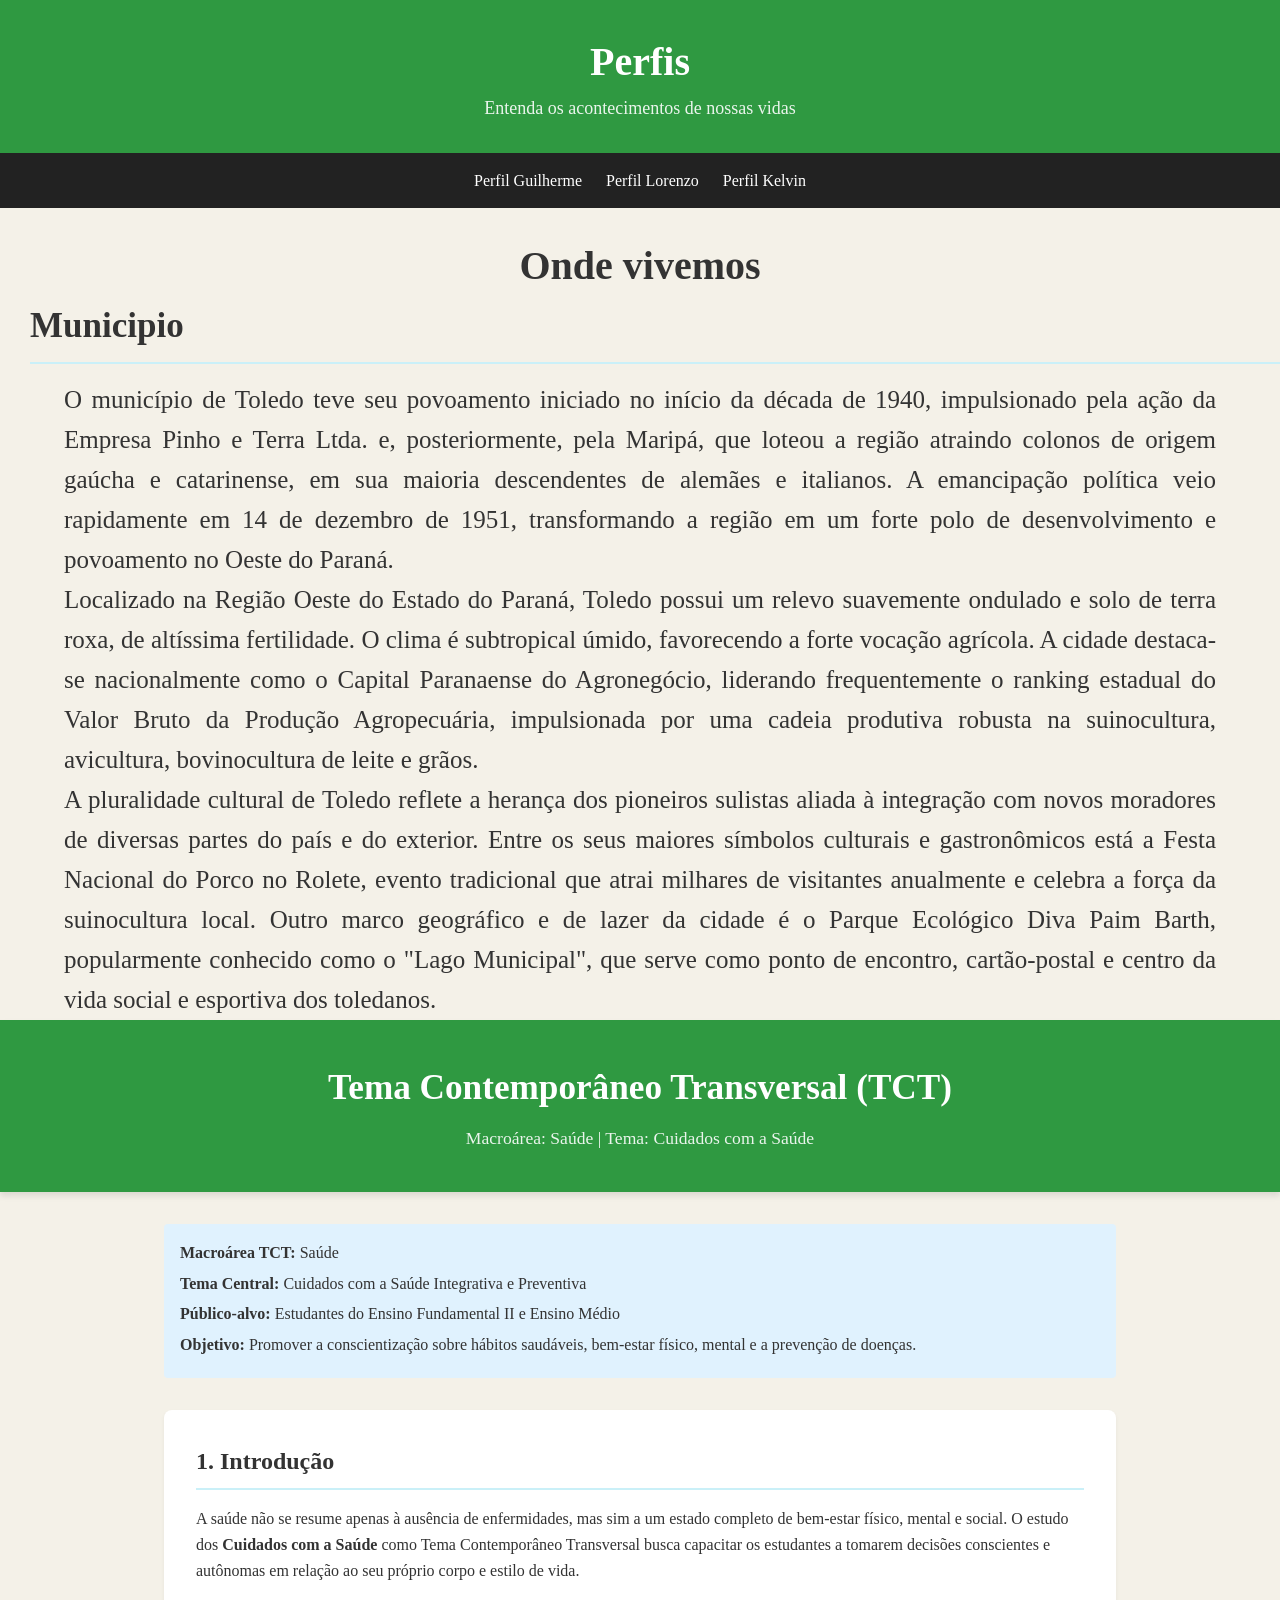
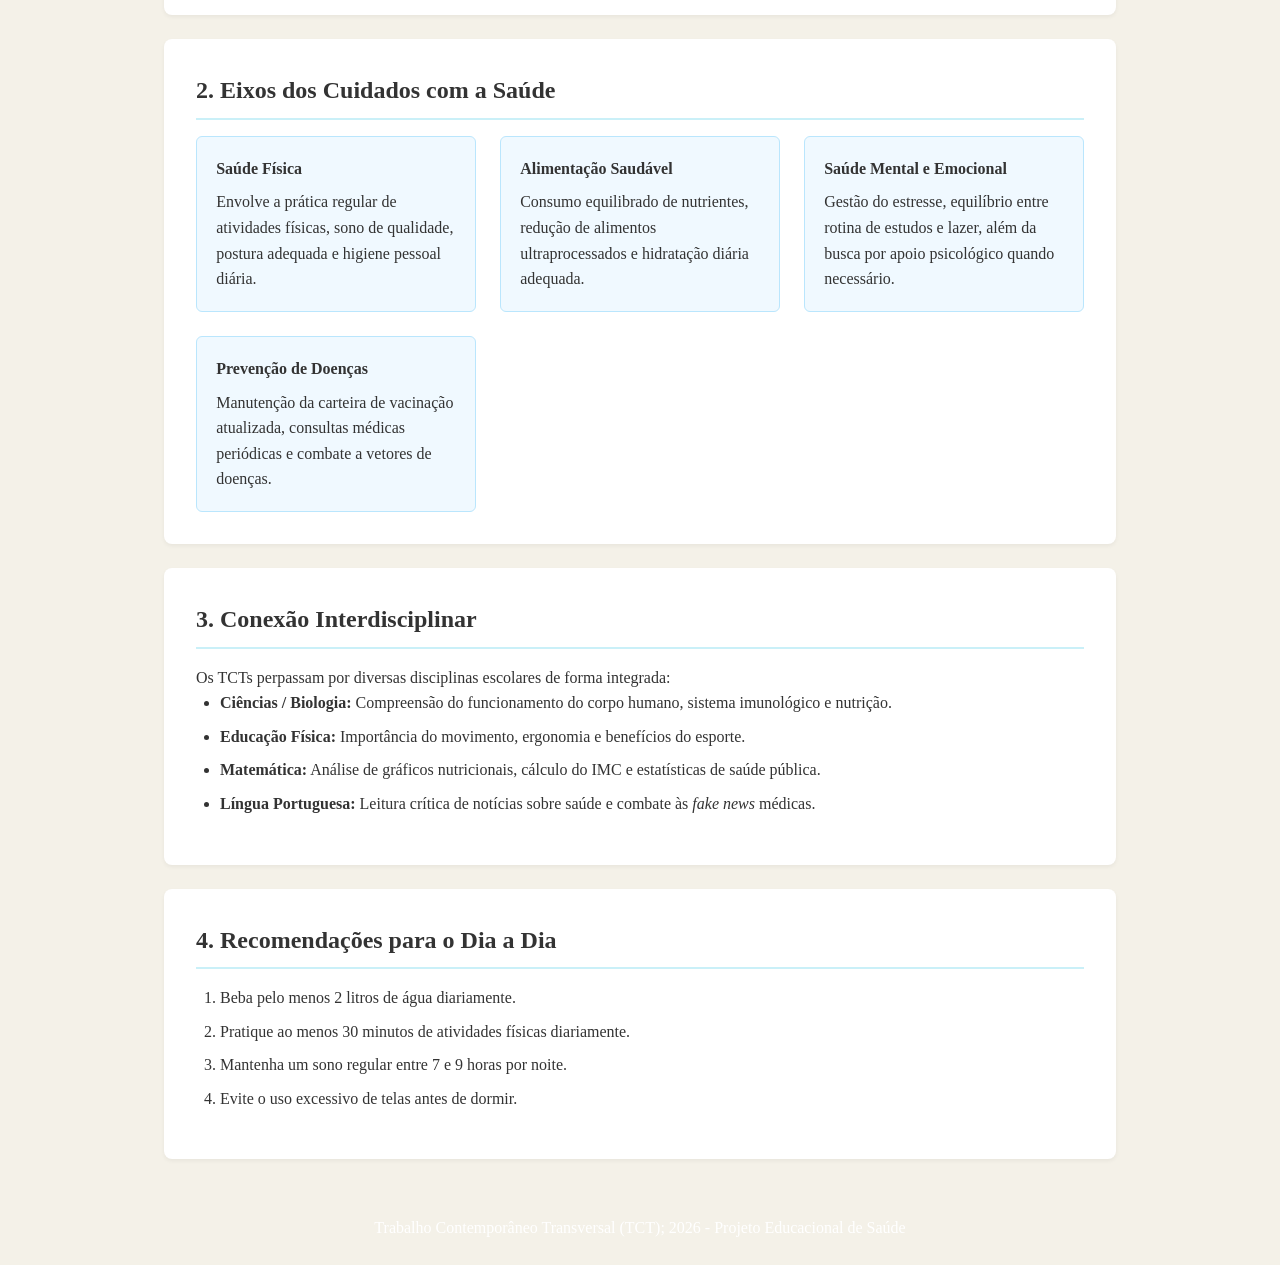
==== index.html @ db6b7b6f "Update index.html" ====
<!DOCTYPE html>
<html lang="pt-br">
<head>
    <meta charset="UTF-8">
    <meta name="viewport" content="width=device-width, initial-scale=1.0">
    <title>nossa pagina html</title>
</head>
    
 <style>
        :root {
            background-color: #2F9941;
        }

        * {
            box-sizing: border-box;
            margin: 0;
            padding: 0;
        }

        body {
          
            line-height: 1.6;
            background-color: #2F9941;
            color: black;
        }

        header {
            background-color: #2F9941;
            color: white;
            text-align: center;
            padding: 2.5rem 1rem;
            box-shadow: 0 4px 6px rgba(0, 0, 0, 0.1);
        }

        header h1 {
            font-size: 2.2rem;
            margin-bottom: 0.5rem;
        }

        header p {
            font-size: 1.1rem;
            opacity: 0.9;
        }

        .container {
            max-width: 1000px;
            margin: 2rem auto;
            padding: 0 1.5rem;
        }

        .meta-info {
            background-color: #e0f2fe;
            border-left: 5px solid var(--primary-color);
            padding: 1rem;
            border-radius: 4px;
            margin-bottom: 2rem;
        }

        .meta-info p {
            margin-bottom: 0.3rem;
            font-weight: 500;
        }

        section {
           background-color: white;
            padding: 2rem;
            margin-bottom: 1.5rem;
            border-radius: 8px;
            box-shadow: 0 2px 4px rgba(0, 0, 0, 0.05);
        }

        h2 {
            border-bottom: 2px solid #caf0f8;
            padding-bottom: 0.5rem;
            margin-bottom: 1rem;
        }

        h3 {
            margin: 1rem 0 0.5rem;
        }

        ul, ol {
            margin-left: 1.5rem;
            margin-bottom: 1rem;
        }

        li {
            margin-bottom: 0.5rem;
        }

        .grid-container {
            display: grid;
            grid-template-columns: repeat(auto-fit, minmax(250px, 1fr));
            gap: 1.5rem;
            margin-top: 1rem;
        }

        .card {
            background-color: #f0f9ff;
            border: 1px solid #bae6fd;
            border-radius: 6px;
            padding: 1.2rem;
        }

        .card h4 {
           
            margin-bottom: 0.5rem;
        }

        footer {
            text-align: center;
            padding: 1.5rem;
            background-color: var(--primary-color);
            color: white;
            margin-top: 2rem;
        }
    </style>
<body style="margin:0; font-family: Arial sans-serif; background-color:#f4f1e8; color:#333;">

  
    <header style="background-color:#2F9941 ; color:white; padding:30px; text-align:center;">
        <h1 style="margin:0; font-size:40px;">Perfis</h1>
        <p style="font-size:18px;">
            Entenda os acontecimentos de nossas vidas
        </p>
    </header>

    <nav style="background-color:#222; padding:15px; text-align:center;">
    <a href="Guilherme-perfil.html" style="color:white; margin:10px; text-decoration:none;">Perfil Guilherme</a>

    <a href="Lorenzo-perfil.html" style="color:white; margin:10px; text-decoration:none;">Perfil Lorenzo</a>

    <a href="Kelvin-Perfil.html" style="color:white; margin:10px; text-decoration:none;">Perfil Kelvin</a>
    </nav>
    <br>
    <h1 style="margin:0; font-size:40px;text-align:center;">Onde vivemos</h1>
    <h2 style="margin-left:30px; font-size:35px;">Municipio</h2>
    <p style="text-align: justify ; font-size: 25px;margin-left: 5%; margin-right: 5%">O município de Toledo teve seu povoamento iniciado no início da década de 1940, impulsionado pela ação da Empresa Pinho e Terra Ltda. e, posteriormente, pela Maripá, que loteou a região atraindo colonos de origem gaúcha e catarinense, em sua maioria descendentes de alemães e italianos. A emancipação política veio rapidamente em 14 de dezembro de 1951, transformando a região em um forte polo de desenvolvimento e povoamento no Oeste do Paraná.</p>
    <p style="text-align: justify ; font-size: 25px;margin-left: 5%; margin-right: 5%">Localizado na Região Oeste do Estado do Paraná, Toledo possui um relevo suavemente ondulado e solo de terra roxa, de altíssima fertilidade. O clima é subtropical úmido, favorecendo a forte vocação agrícola. A cidade destaca-se nacionalmente como o Capital Paranaense do Agronegócio, liderando frequentemente o ranking estadual do Valor Bruto da Produção Agropecuária, impulsionada por uma cadeia produtiva robusta na suinocultura, avicultura, bovinocultura de leite e grãos.</p>
    <p style="text-align: justify ; font-size: 25px;margin-left: 5%; margin-right: 5%">A pluralidade cultural de Toledo reflete a herança dos pioneiros sulistas aliada à integração com novos moradores de diversas partes do país e do exterior. Entre os seus maiores símbolos culturais e gastronômicos está a Festa Nacional do Porco no Rolete, evento tradicional que atrai milhares de visitantes anualmente e celebra a força da suinocultura local. Outro marco geográfico e de lazer da cidade é o Parque Ecológico Diva Paim Barth, popularmente conhecido como o "Lago Municipal", que serve como ponto de encontro, cartão-postal e centro da vida social e esportiva dos toledanos.</p>
   

<body>

    <header>
        <h1>Tema Contemporâneo Transversal (TCT)</h1>
        <p>Macroárea: Saúde | Tema: Cuidados com a Saúde</p>
    </header>

    <div class="container">
        <div class="meta-info">
            <p><strong>Macroárea TCT:</strong> Saúde</p>
            <p><strong>Tema Central:</strong> Cuidados com a Saúde Integrativa e Preventiva</p>
            <p><strong>Público-alvo:</strong> Estudantes do Ensino Fundamental II e Ensino Médio</p>
            <p><strong>Objetivo:</strong> Promover a conscientização sobre hábitos saudáveis, bem-estar físico, mental e a prevenção de doenças.</p>
        </div>


        <section>
            <h2>1. Introdução</h2>
            <p>
                A saúde não se resume apenas à ausência de enfermidades, mas sim a um estado completo de bem-estar físico, mental e social. O estudo dos <strong>Cuidados com a Saúde</strong> como Tema Contemporâneo Transversal busca capacitar os estudantes a tomarem decisões conscientes e autônomas em relação ao seu próprio corpo e estilo de vida.
            </p>
        </section>

      
        <section>
            <h2>2. Eixos dos Cuidados com a Saúde</h2>
            <div class="grid-container">
                <div class="card">
                    <h4>Saúde Física</h4>
                    <p>Envolve a prática regular de atividades físicas, sono de qualidade, postura adequada e higiene pessoal diária.</p>
                </div>
                <div class="card">
                    <h4>Alimentação Saudável</h4>
                    <p>Consumo equilibrado de nutrientes, redução de alimentos ultraprocessados e hidratação diária adequada.</p>
                </div>
                <div class="card">
                    <h4>Saúde Mental e Emocional</h4>
                    <p>Gestão do estresse, equilíbrio entre rotina de estudos e lazer, além da busca por apoio psicológico quando necessário.</p>
                </div>
                <div class="card">
                    <h4>Prevenção de Doenças</h4>
                    <p>Manutenção da carteira de vacinação atualizada, consultas médicas periódicas e combate a vetores de doenças.</p>
                </div>
            </div>
        </section>

   
        <section>
            <h2>3. Conexão Interdisciplinar</h2>
            <p>Os TCTs perpassam por diversas disciplinas escolares de forma integrada:</p>
            <ul>
                <li><strong>Ciências / Biologia:</strong> Compreensão do funcionamento do corpo humano, sistema imunológico e nutrição.</li>
                <li><strong>Educação Física:</strong> Importância do movimento, ergonomia e benefícios do esporte.</li>
                <li><strong>Matemática:</strong> Análise de gráficos nutricionais, cálculo do IMC e estatísticas de saúde pública.</li>
                <li><strong>Língua Portuguesa:</strong> Leitura crítica de notícias sobre saúde e combate às <em>fake news</em> médicas.</li>
            </ul>
        </section>

     
        <section>
            <h2>4. Recomendações para o Dia a Dia</h2>
            <ol>
                <li>Beba pelo menos 2 litros de água diariamente.</li>
                <li>Pratique ao menos 30 minutos de atividades físicas diariamente.</li>
                <li>Mantenha um sono regular entre 7 e 9 horas por noite.</li>
                <li>Evite o uso excessivo de telas antes de dormir.</li>
            </ol>
        </section>

    </div>

    <footer>
        <p>Trabalho Contemporâneo Transversal (TCT); 2026 - Projeto Educacional de Saúde</p>
    </footer>

</body>
</body>
</html>
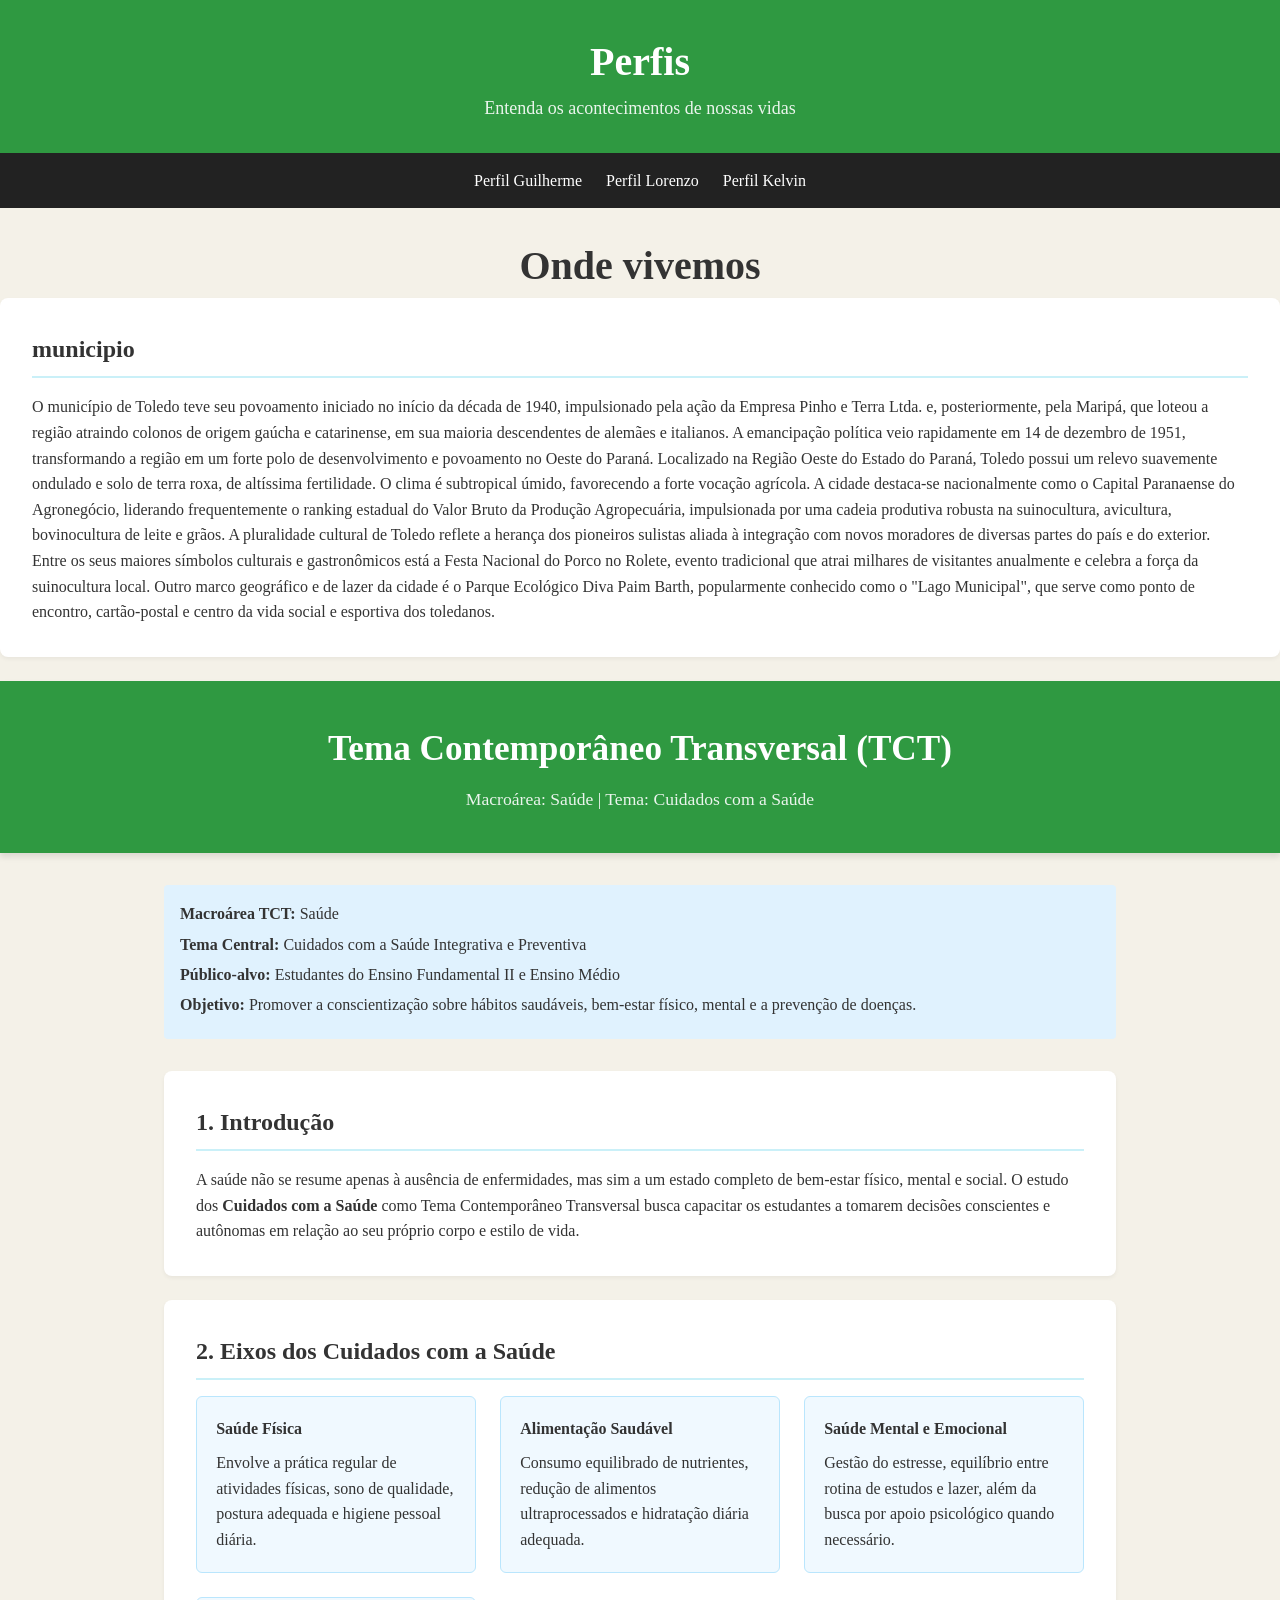
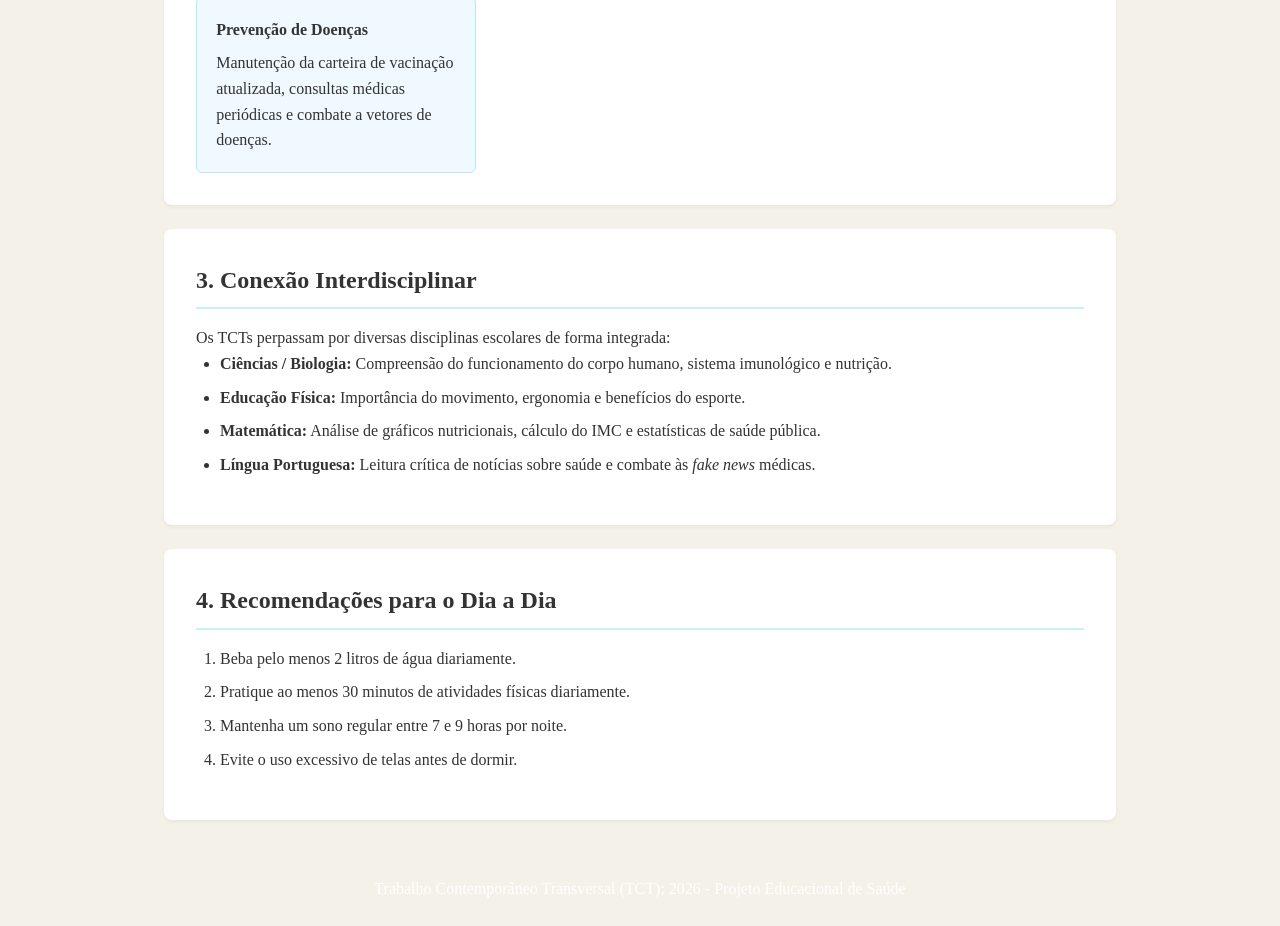
==== commit cfb1ffad: "Update index.html" ====
--- a/index.html
+++ b/index.html
@@ -134,11 +134,13 @@
     </nav>
     <br>
     <h1 style="margin:0; font-size:40px;text-align:center;">Onde vivemos</h1>
-    <h2 style="margin-left:30px; font-size:35px;">Municipio</h2>
-    <p style="text-align: justify ; font-size: 25px;margin-left: 5%; margin-right: 5%">O município de Toledo teve seu povoamento iniciado no início da década de 1940, impulsionado pela ação da Empresa Pinho e Terra Ltda. e, posteriormente, pela Maripá, que loteou a região atraindo colonos de origem gaúcha e catarinense, em sua maioria descendentes de alemães e italianos. A emancipação política veio rapidamente em 14 de dezembro de 1951, transformando a região em um forte polo de desenvolvimento e povoamento no Oeste do Paraná.</p>
-    <p style="text-align: justify ; font-size: 25px;margin-left: 5%; margin-right: 5%">Localizado na Região Oeste do Estado do Paraná, Toledo possui um relevo suavemente ondulado e solo de terra roxa, de altíssima fertilidade. O clima é subtropical úmido, favorecendo a forte vocação agrícola. A cidade destaca-se nacionalmente como o Capital Paranaense do Agronegócio, liderando frequentemente o ranking estadual do Valor Bruto da Produção Agropecuária, impulsionada por uma cadeia produtiva robusta na suinocultura, avicultura, bovinocultura de leite e grãos.</p>
-    <p style="text-align: justify ; font-size: 25px;margin-left: 5%; margin-right: 5%">A pluralidade cultural de Toledo reflete a herança dos pioneiros sulistas aliada à integração com novos moradores de diversas partes do país e do exterior. Entre os seus maiores símbolos culturais e gastronômicos está a Festa Nacional do Porco no Rolete, evento tradicional que atrai milhares de visitantes anualmente e celebra a força da suinocultura local. Outro marco geográfico e de lazer da cidade é o Parque Ecológico Diva Paim Barth, popularmente conhecido como o "Lago Municipal", que serve como ponto de encontro, cartão-postal e centro da vida social e esportiva dos toledanos.</p>
-   
+   <section>
+            <h2>municipio</h2>
+            <p> O município de Toledo teve seu povoamento iniciado no início da década de 1940, impulsionado pela ação da Empresa Pinho e Terra Ltda. e, posteriormente, pela Maripá, que loteou a região atraindo colonos de origem gaúcha e catarinense, em sua maioria descendentes de alemães e italianos. A emancipação política veio rapidamente em 14 de dezembro de 1951, transformando a região em um forte polo de desenvolvimento e povoamento no Oeste do Paraná.
+  Localizado na Região Oeste do Estado do Paraná, Toledo possui um relevo suavemente ondulado e solo de terra roxa, de altíssima fertilidade. O clima é subtropical úmido, favorecendo a forte vocação agrícola. A cidade destaca-se nacionalmente como o Capital Paranaense do Agronegócio, liderando frequentemente o ranking estadual do Valor Bruto da Produção Agropecuária, impulsionada por uma cadeia produtiva robusta na suinocultura, avicultura, bovinocultura de leite e grãos.
+ A pluralidade cultural de Toledo reflete a herança dos pioneiros sulistas aliada à integração com novos moradores de diversas partes do país e do exterior. Entre os seus maiores símbolos culturais e gastronômicos está a Festa Nacional do Porco no Rolete, evento tradicional que atrai milhares de visitantes anualmente e celebra a força da suinocultura local. Outro marco geográfico e de lazer da cidade é o Parque Ecológico Diva Paim Barth, popularmente conhecido como o "Lago Municipal", que serve como ponto de encontro, cartão-postal e centro da vida social e esportiva dos toledanos.
+                </p>
+        </section> 
 
 <body>
 
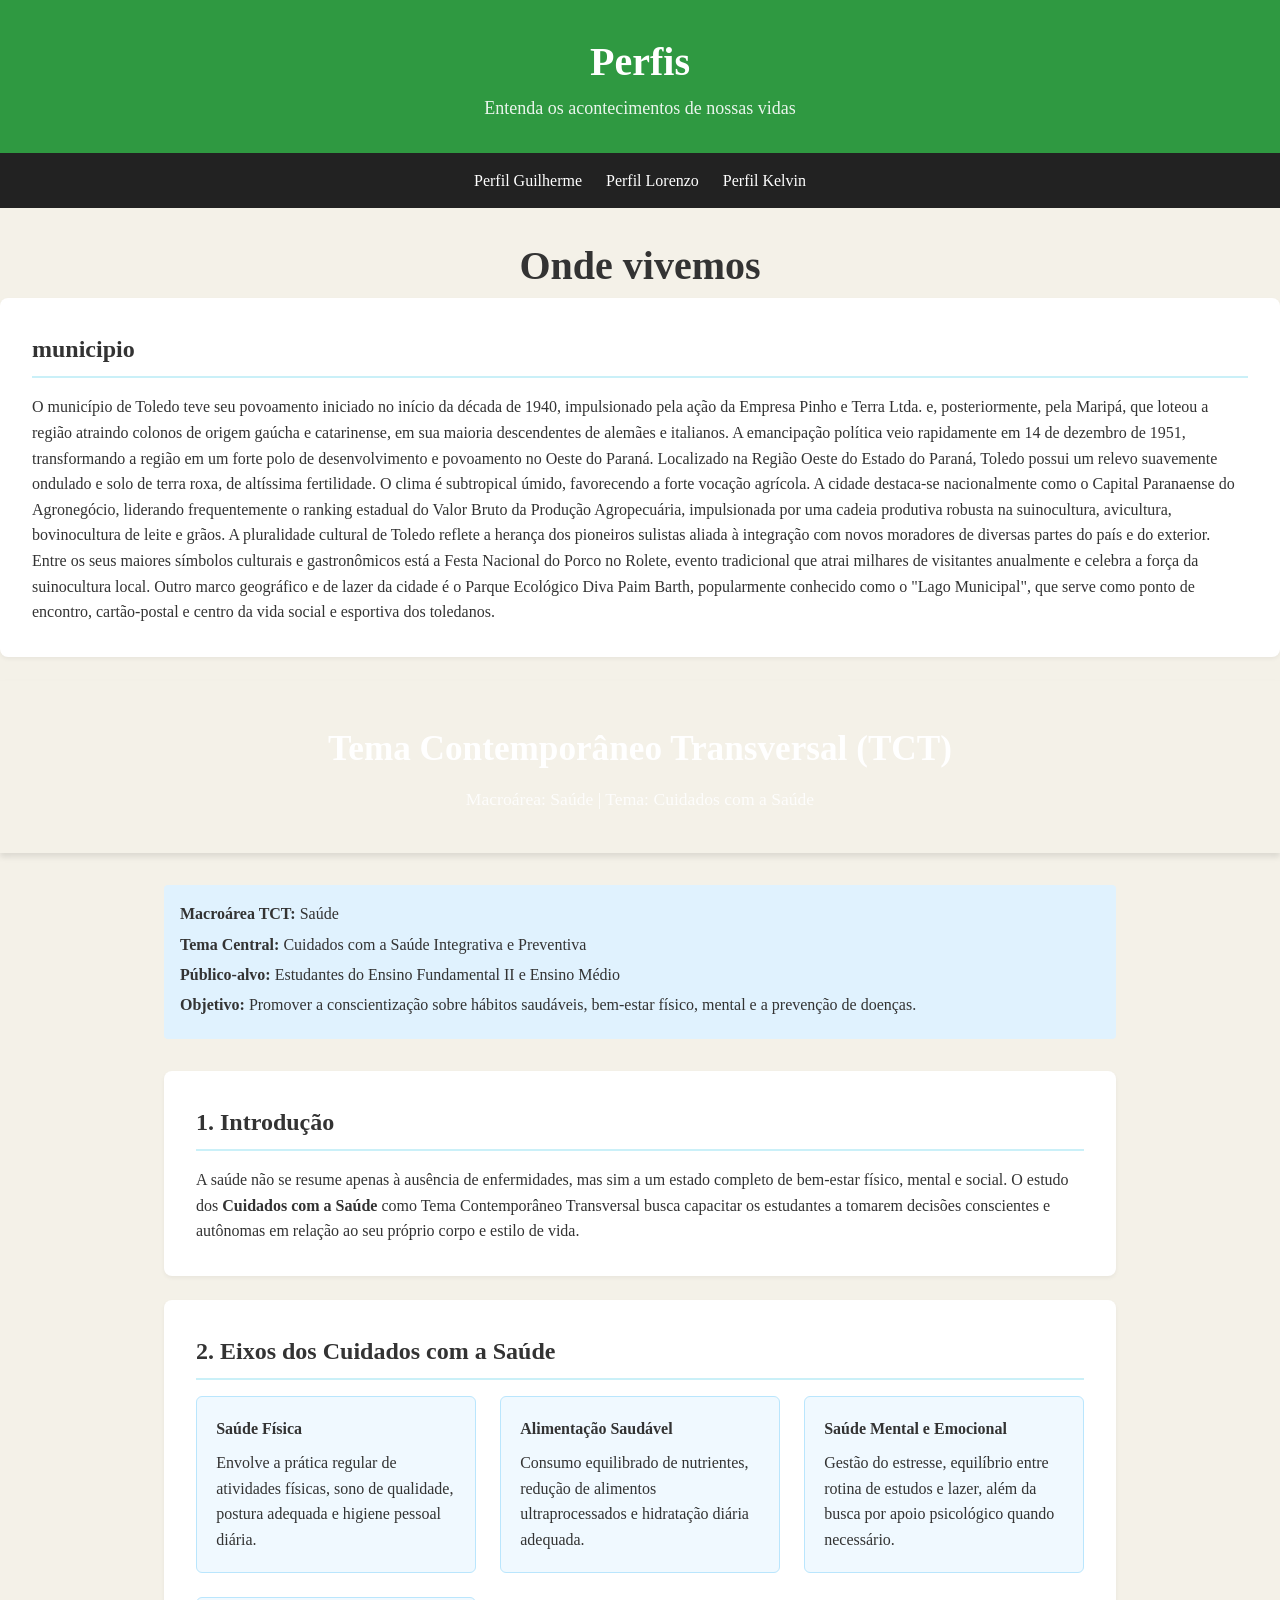
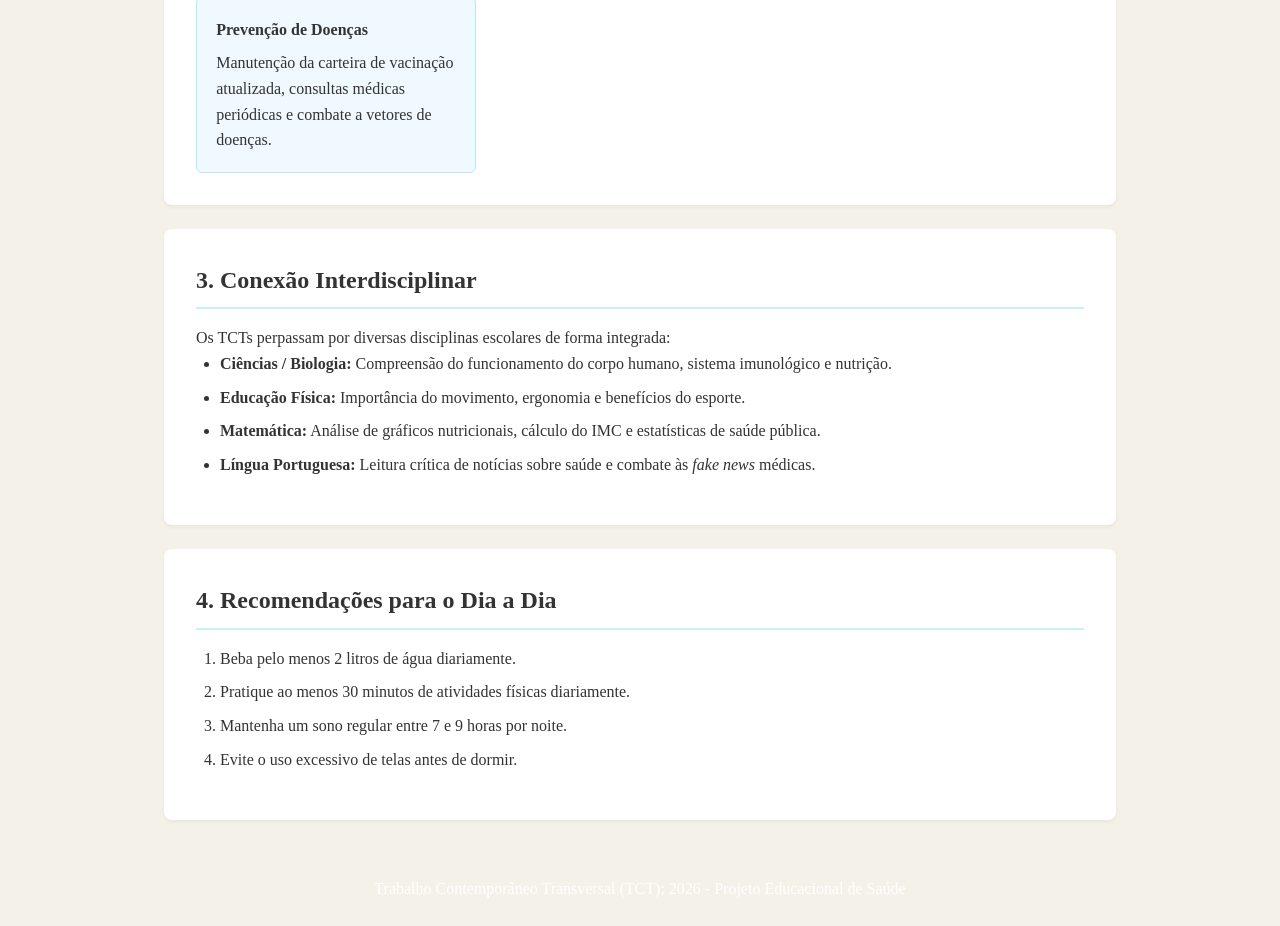
==== commit 8e05b6ac: "Update index.html" ====
--- a/index.html
+++ b/index.html
@@ -25,7 +25,7 @@
         }
 
         header {
-            background-color: #2F9941;
+          
             color: white;
             text-align: center;
             padding: 2.5rem 1rem;
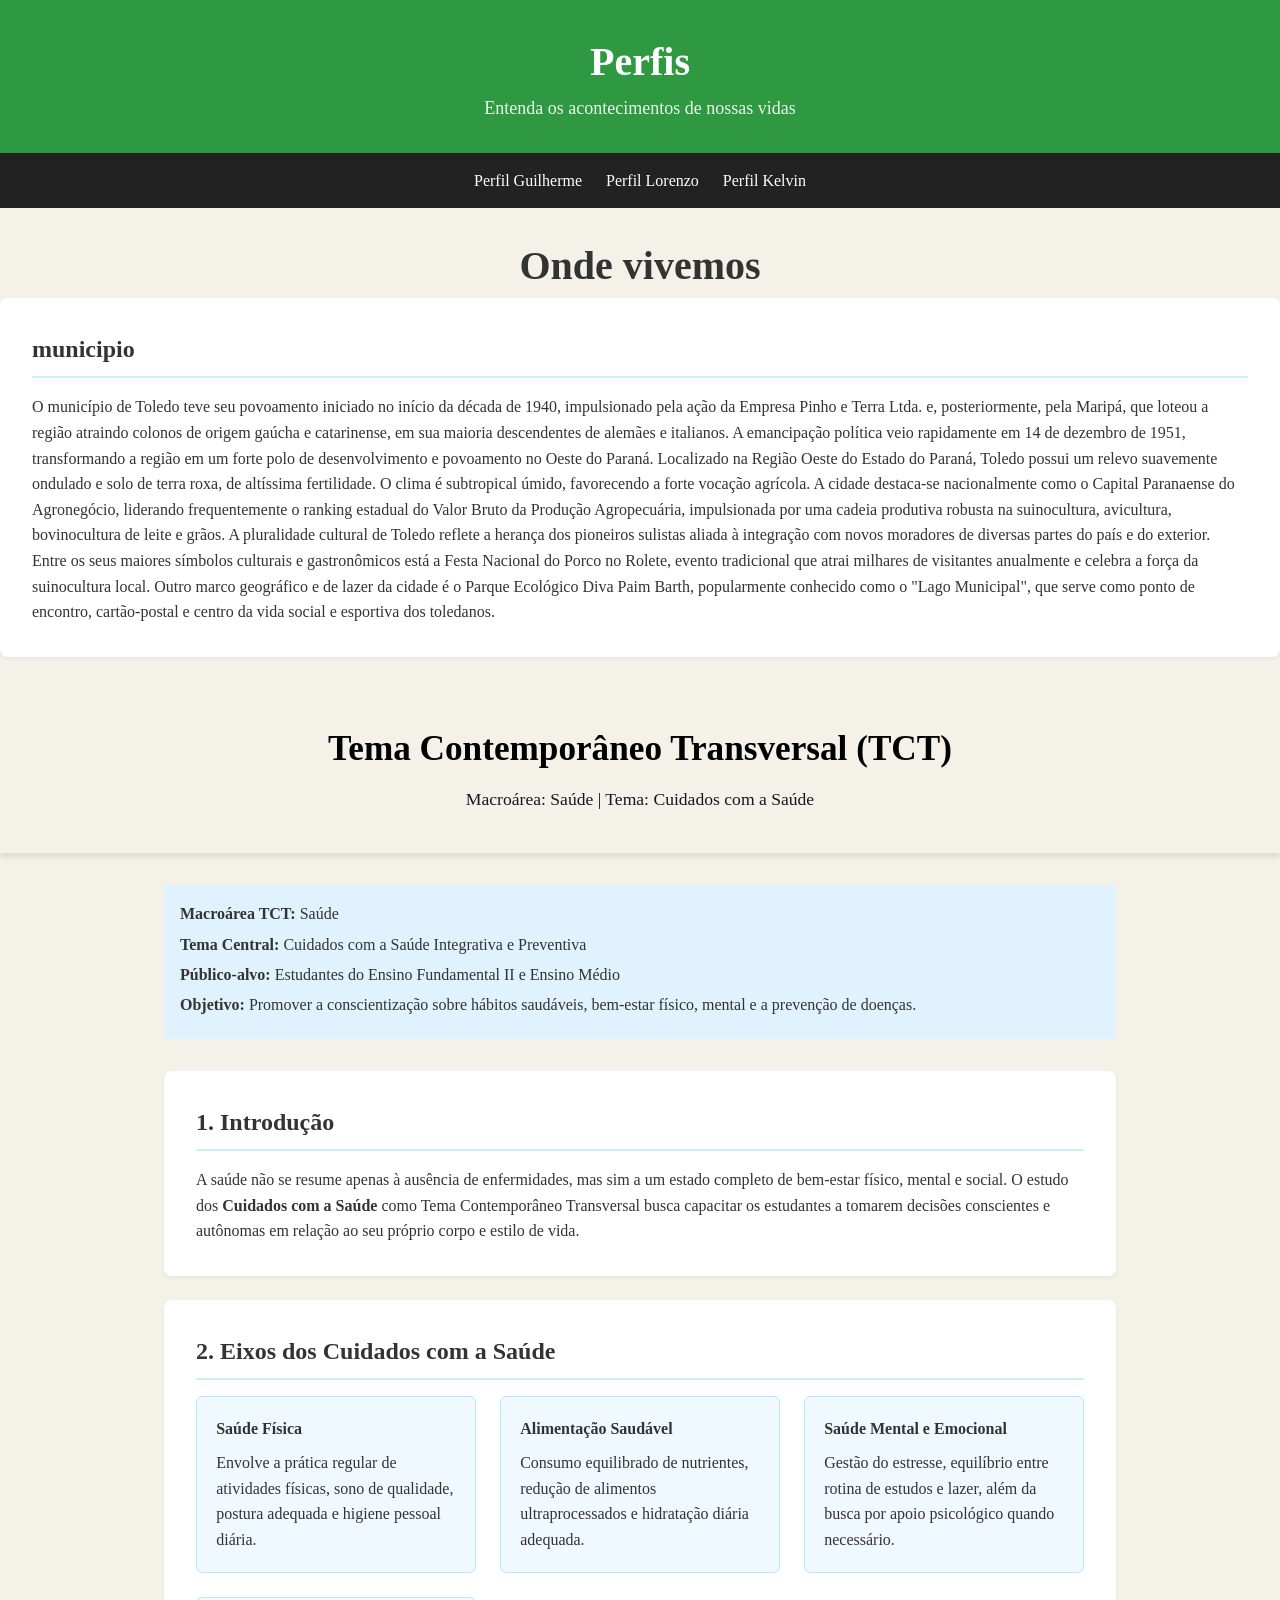
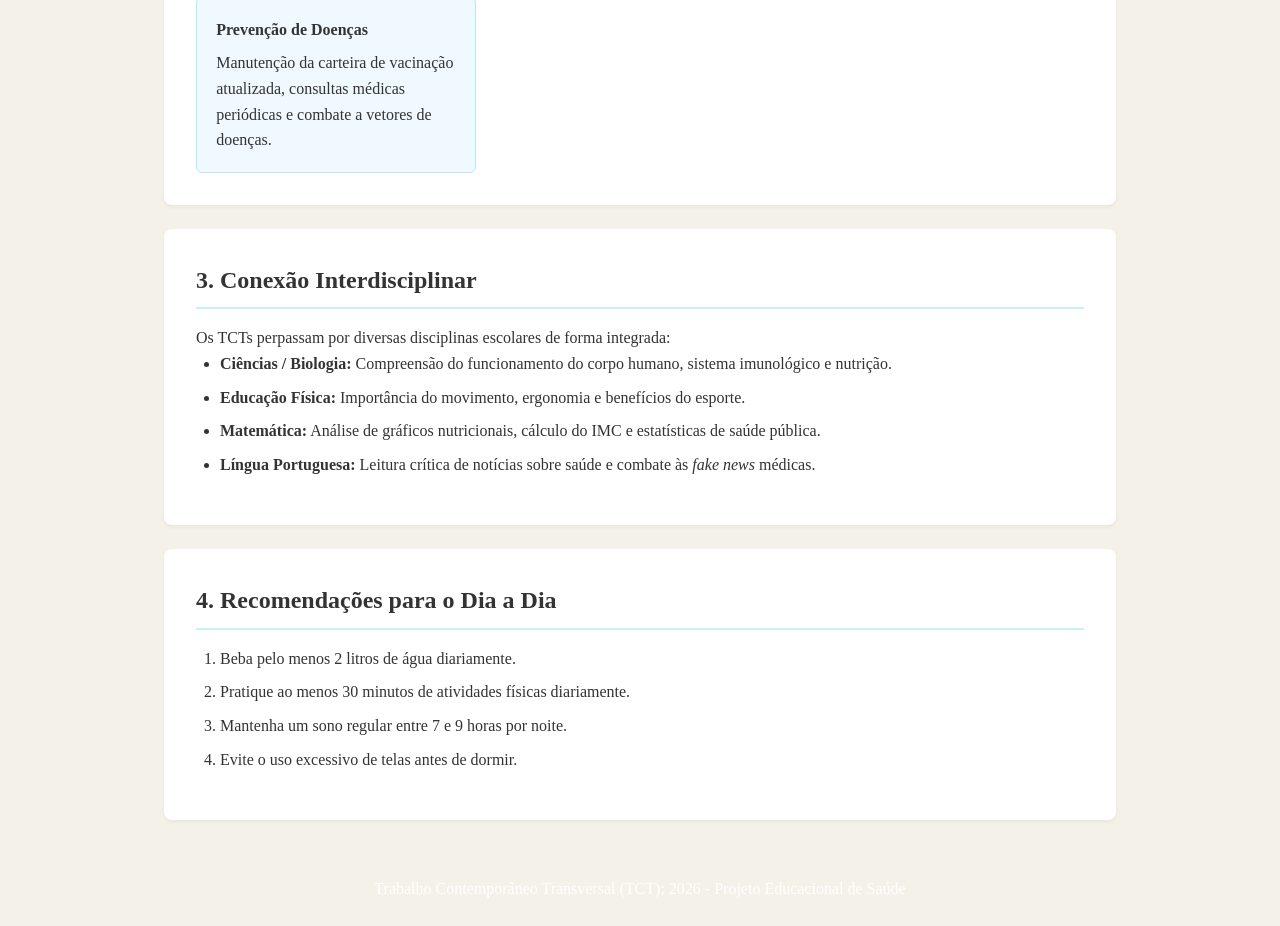
==== commit 0750817b: "Update index.html" ====
--- a/index.html
+++ b/index.html
@@ -26,7 +26,7 @@
 
         header {
           
-            color: white;
+            color: black;
             text-align: center;
             padding: 2.5rem 1rem;
             box-shadow: 0 4px 6px rgba(0, 0, 0, 0.1);
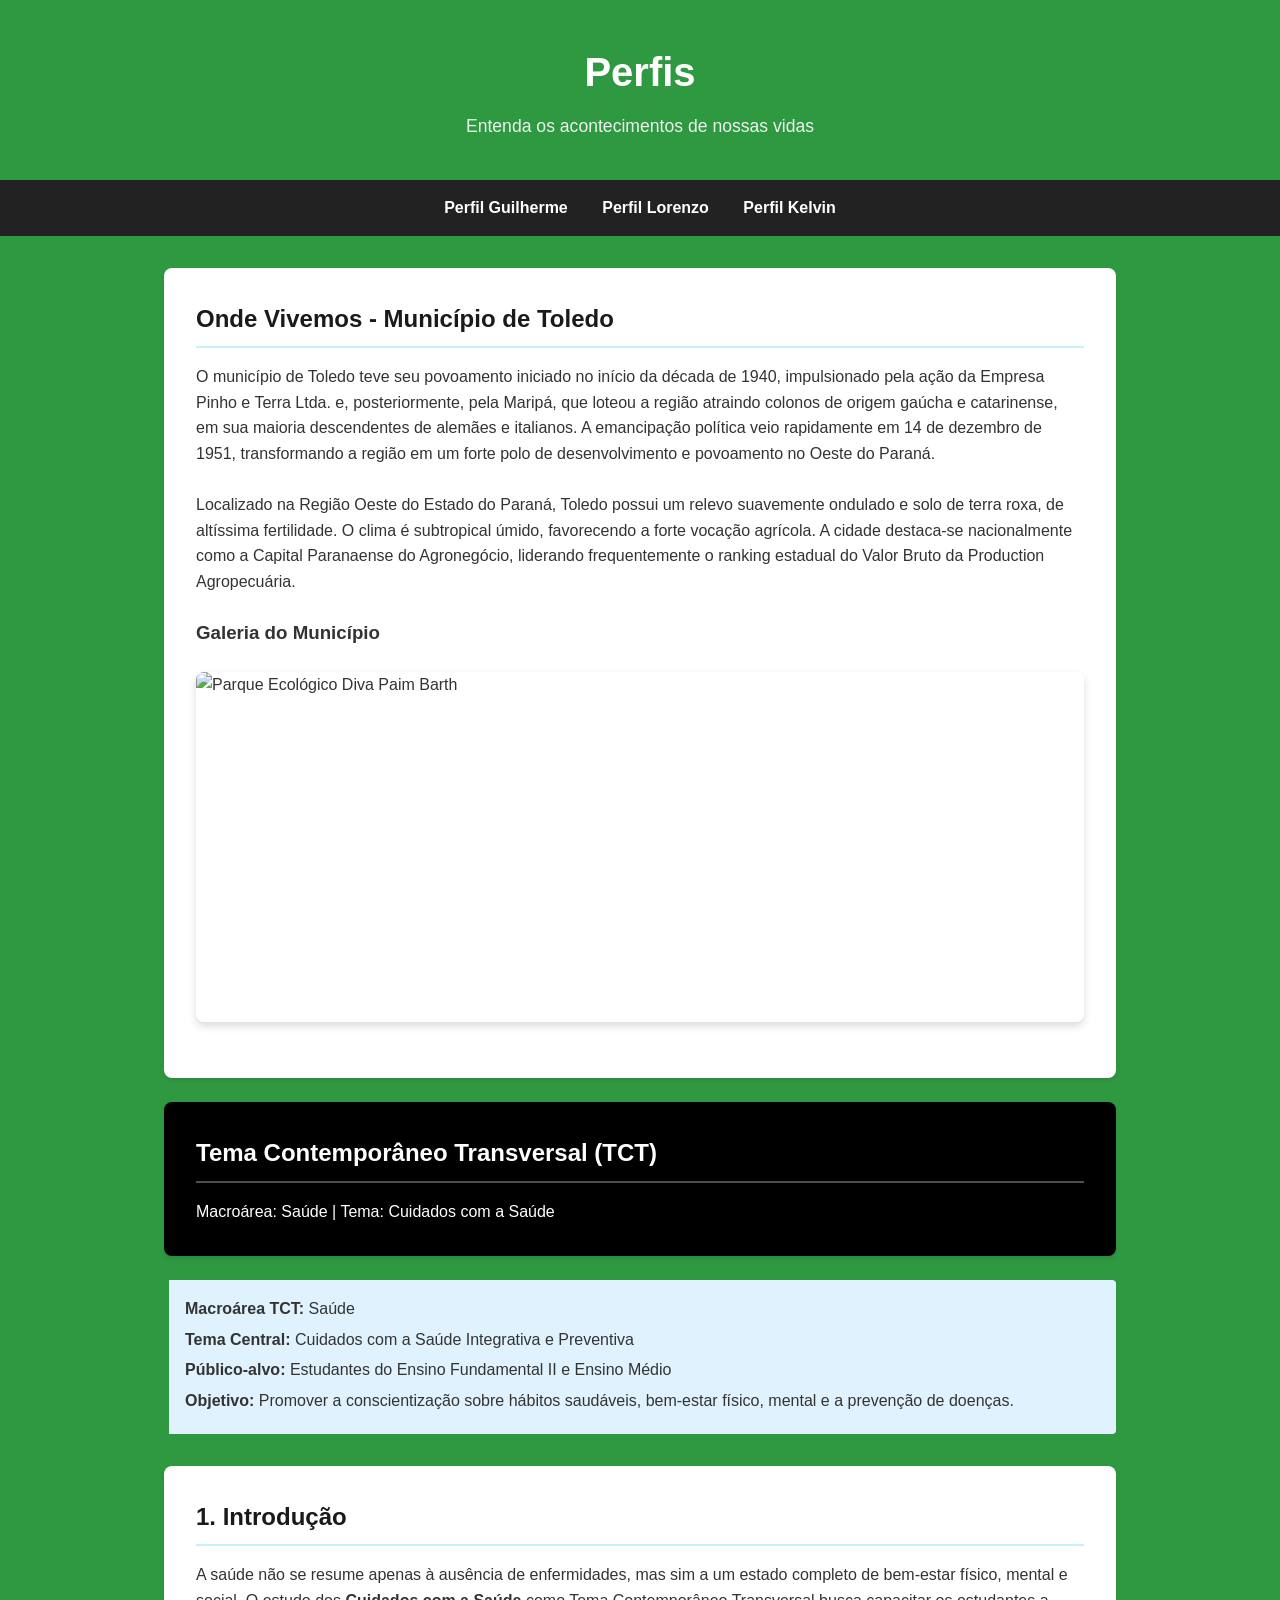
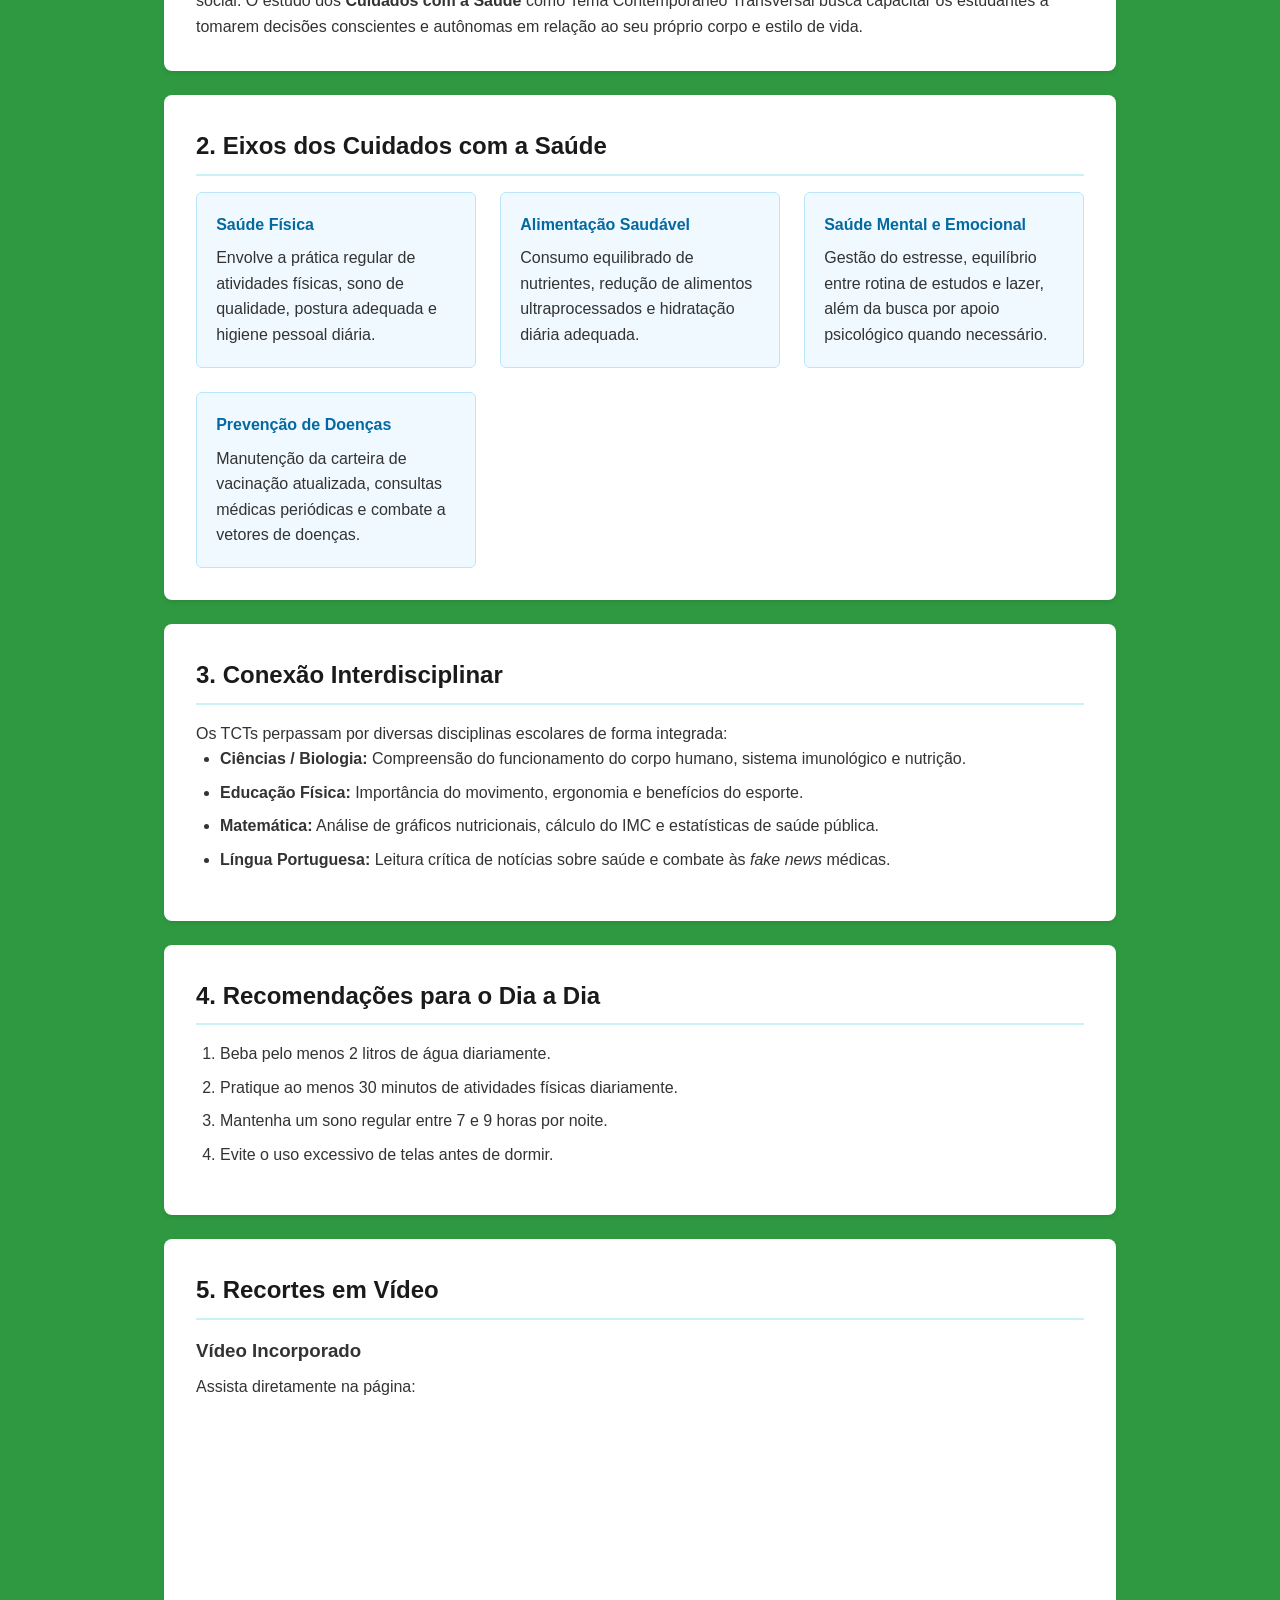
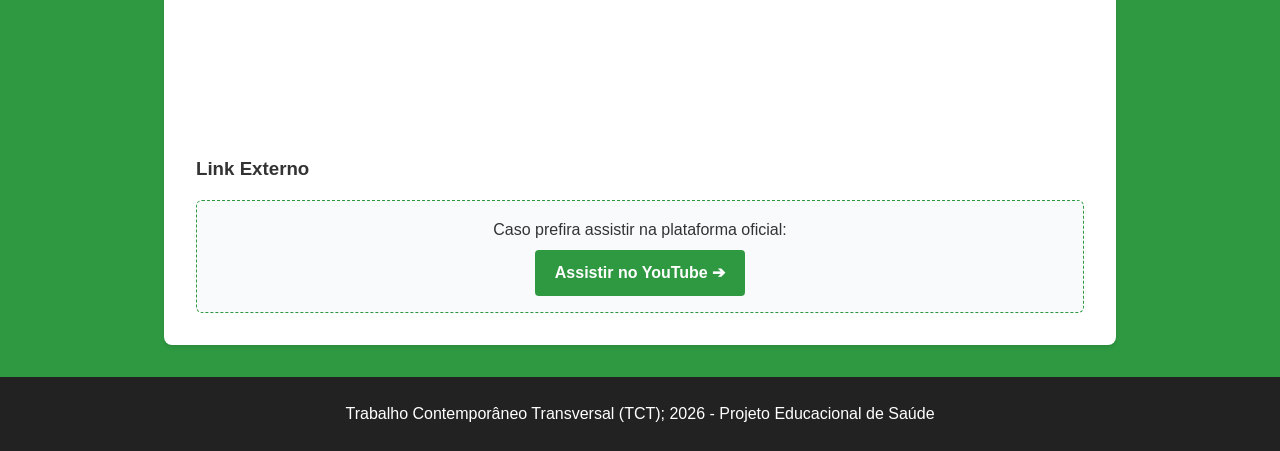
==== commit 8b099606: "Update index.html" ====
--- a/index.html
+++ b/index.html
@@ -3,12 +3,15 @@
 <head>
     <meta charset="UTF-8">
     <meta name="viewport" content="width=device-width, initial-scale=1.0">
-    <title>nossa pagina html</title>
-</head>
+    <title>Nossa Página HTML - Perfis & Saúde</title>
     
- <style>
+    <style>
         :root {
-            background-color: #2F9941;
+            --primary-color: #2F9941;
+            --accent-color: #222222;
+            --bg-light: #f4f1e8;
+            --card-bg: #f0f9ff;
+            --card-border: #bae6fd;
         }
 
         * {
@@ -18,28 +21,46 @@
         }
 
         body {
-          
+            font-family: Arial, sans-serif;
             line-height: 1.6;
-            background-color: #2F9941;
-            color: black;
+            background-color: var(--primary-color);
+            color: #333;
         }
 
         header {
-          
-            color: black;
+            background-color: var(--primary-color);
+            color: white;
             text-align: center;
             padding: 2.5rem 1rem;
             box-shadow: 0 4px 6px rgba(0, 0, 0, 0.1);
         }
 
         header h1 {
-            font-size: 2.2rem;
+            font-size: 2.5rem;
             margin-bottom: 0.5rem;
         }
 
         header p {
             font-size: 1.1rem;
             opacity: 0.9;
+        }
+
+        nav {
+            background-color: var(--accent-color);
+            padding: 15px;
+            text-align: center;
+        }
+
+        nav a {
+            color: white;
+            margin: 0 15px;
+            text-decoration: none;
+            font-weight: bold;
+            transition: color 0.3s;
+        }
+
+        nav a:hover {
+            color: #82ec97;
         }
 
         .container {
@@ -62,17 +83,18 @@
         }
 
         section {
-           background-color: white;
+            background-color: white;
             padding: 2rem;
             margin-bottom: 1.5rem;
             border-radius: 8px;
-            box-shadow: 0 2px 4px rgba(0, 0, 0, 0.05);
+            box-shadow: 0 2px 4px rgba(0, 0, 0, 0.1);
         }
 
         h2 {
             border-bottom: 2px solid #caf0f8;
             padding-bottom: 0.5rem;
             margin-bottom: 1rem;
+            color: #1a1a1a;
         }
 
         h3 {
@@ -90,66 +112,164 @@
 
         .grid-container {
             display: grid;
-            grid-template-columns: repeat(auto-fit, minmax(250px, 1fr));
+            grid-template-columns: repeat(auto-fit, minmax(220px, 1fr));
             gap: 1.5rem;
             margin-top: 1rem;
         }
 
         .card {
-            background-color: #f0f9ff;
-            border: 1px solid #bae6fd;
+            background-color: var(--card-bg);
+            border: 1px solid var(--card-border);
             border-radius: 6px;
             padding: 1.2rem;
         }
 
         .card h4 {
-           
             margin-bottom: 0.5rem;
+            color: #0369a1;
+        }
+
+     
+        .carousel-container {
+            position: relative;
+            max-width: 100%;
+            margin: 1.5rem 0;
+            overflow: hidden;
+            border-radius: 8px;
+            box-shadow: 0 4px 8px rgba(0,0,0,0.15);
+        }
+
+        .carousel-slides {
+            display: flex;
+            width: 300%; /* 100% para cada imagem */
+            animation: slide 12s infinite;
+        }
+
+        .carousel-slide {
+            width: 33.333%;
+            flex-shrink: 0;
+        }
+
+        .carousel-slide img {
+            width: 100%;
+            height: 350px;
+            object-fit: cover;
+            display: block;
+        }
+
+        @keyframes slide {
+            0%, 28% { transform: translateX(0%); }
+            33%, 61% { transform: translateX(-33.333%); }
+            66%, 94% { transform: translateX(-66.666%); }
+            100% { transform: translateX(0%); }
+        }
+
+     
+        .video-embed-container {
+            position: relative;
+            padding-bottom: 56.25%; 
+            height: 0;
+            overflow: hidden;
+            max-width: 100%;
+            background: #000;
+            border-radius: 8px;
+            margin: 1rem 0;
+        }
+
+        .video-embed-container iframe {
+            position: absolute;
+            top: 0;
+            left: 0;
+            width: 100%;
+            height: 100%;
+            border: 0;
+        }
+
+        .video-link-box {
+            background-color: #f8fafc;
+            border: 1px dashed var(--primary-color);
+            padding: 1rem;
+            border-radius: 6px;
+            text-align: center;
+            margin-top: 1rem;
+        }
+
+        .btn-video {
+            display: inline-block;
+            background-color: var(--primary-color);
+            color: white;
+            padding: 10px 20px;
+            text-decoration: none;
+            border-radius: 4px;
+            margin-top: 0.5rem;
+            font-weight: bold;
+        }
+
+        .btn-video:hover {
+            background-color: #247732;
         }
 
         footer {
             text-align: center;
             padding: 1.5rem;
-            background-color: var(--primary-color);
+            background-color: var(--accent-color);
             color: white;
             margin-top: 2rem;
         }
     </style>
-<body style="margin:0; font-family: Arial sans-serif; background-color:#f4f1e8; color:#333;">
-
-  
-    <header style="background-color:#2F9941 ; color:white; padding:30px; text-align:center;">
-        <h1 style="margin:0; font-size:40px;">Perfis</h1>
-        <p style="font-size:18px;">
-            Entenda os acontecimentos de nossas vidas
-        </p>
+</head>
+<body>
+
+    <header>
+        <h1>Perfis</h1>
+        <p>Entenda os acontecimentos de nossas vidas</p>
     </header>
 
-    <nav style="background-color:#222; padding:15px; text-align:center;">
-    <a href="Guilherme-perfil.html" style="color:white; margin:10px; text-decoration:none;">Perfil Guilherme</a>
-
-    <a href="Lorenzo-perfil.html" style="color:white; margin:10px; text-decoration:none;">Perfil Lorenzo</a>
-
-    <a href="Kelvin-Perfil.html" style="color:white; margin:10px; text-decoration:none;">Perfil Kelvin</a>
+    <nav>
+        <a href="Guilherme-perfil.html">Perfil Guilherme</a>
+        <a href="Lorenzo-perfil.html">Perfil Lorenzo</a>
+        <a href="Kelvin-Perfil.html">Perfil Kelvin</a>
     </nav>
-    <br>
-    <h1 style="margin:0; font-size:40px;text-align:center;">Onde vivemos</h1>
-   <section>
-            <h2>municipio</h2>
-            <p> O município de Toledo teve seu povoamento iniciado no início da década de 1940, impulsionado pela ação da Empresa Pinho e Terra Ltda. e, posteriormente, pela Maripá, que loteou a região atraindo colonos de origem gaúcha e catarinense, em sua maioria descendentes de alemães e italianos. A emancipação política veio rapidamente em 14 de dezembro de 1951, transformando a região em um forte polo de desenvolvimento e povoamento no Oeste do Paraná.
-  Localizado na Região Oeste do Estado do Paraná, Toledo possui um relevo suavemente ondulado e solo de terra roxa, de altíssima fertilidade. O clima é subtropical úmido, favorecendo a forte vocação agrícola. A cidade destaca-se nacionalmente como o Capital Paranaense do Agronegócio, liderando frequentemente o ranking estadual do Valor Bruto da Produção Agropecuária, impulsionada por uma cadeia produtiva robusta na suinocultura, avicultura, bovinocultura de leite e grãos.
- A pluralidade cultural de Toledo reflete a herança dos pioneiros sulistas aliada à integração com novos moradores de diversas partes do país e do exterior. Entre os seus maiores símbolos culturais e gastronômicos está a Festa Nacional do Porco no Rolete, evento tradicional que atrai milhares de visitantes anualmente e celebra a força da suinocultura local. Outro marco geográfico e de lazer da cidade é o Parque Ecológico Diva Paim Barth, popularmente conhecido como o "Lago Municipal", que serve como ponto de encontro, cartão-postal e centro da vida social e esportiva dos toledanos.
-                </p>
-        </section> 
-
-<body>
-
-    <header>
-        <h1>Tema Contemporâneo Transversal (TCT)</h1>
-        <p>Macroárea: Saúde | Tema: Cuidados com a Saúde</p>
-    </header>
-
-    <div class="container">
+
+    <main class="container">
+
+       
+        <section>
+            <h2>Onde Vivemos - Município de Toledo</h2>
+            <p>
+                O município de Toledo teve seu povoamento iniciado no início da década de 1940, impulsionado pela ação da Empresa Pinho e Terra Ltda. e, posteriormente, pela Maripá, que loteou a região atraindo colonos de origem gaúcha e catarinense, em sua maioria descendentes de alemães e italianos. A emancipação política veio rapidamente em 14 de dezembro de 1951, transformando a região em um forte polo de desenvolvimento e povoamento no Oeste do Paraná.
+            </p>
+            <br>
+            <p>
+                Localizado na Região Oeste do Estado do Paraná, Toledo possui um relevo suavemente ondulado e solo de terra roxa, de altíssima fertilidade. O clima é subtropical úmido, favorecendo a forte vocação agrícola. A cidade destaca-se nacionalmente como a Capital Paranaense do Agronegócio, liderando frequentemente o ranking estadual do Valor Bruto da Production Agropecuária.
+            </p>
+
+        
+            <h3 style="margin-top: 1.5rem;">Galeria do Município</h3>
+            <div class="carousel-container">
+                <div class="carousel-slides">
+                    <div class="carousel-slide">
+                        
+                        <img src="imagems\lago-municipal-de-toledo.jpg" alt="Parque Ecológico Diva Paim Barth">
+                    </div>
+                    <div class="carousel-slide">
+                     
+                        <img src="imagems\toledo_igma.jpg" alt="Vista da Cidade de Toledo">
+                    </div>
+                    <div class="carousel-slide">
+                       
+                        <img src="imagems\porco-no-rolete-2.jpg" alt="Festa do Porco no Rolete">
+                    </div>
+                </div>
+            </div>
+        </section>
+
+       
+        <section style="background-color: black; color: white;">
+            <h2 style="color: white; border-bottom-color: rgba(255,255,255,0.3);">Tema Contemporâneo Transversal (TCT)</h2>
+            <p>Macroárea: Saúde | Tema: Cuidados com a Saúde</p>
+        </section>
+
         <div class="meta-info">
             <p><strong>Macroárea TCT:</strong> Saúde</p>
             <p><strong>Tema Central:</strong> Cuidados com a Saúde Integrativa e Preventiva</p>
@@ -157,7 +277,6 @@
             <p><strong>Objetivo:</strong> Promover a conscientização sobre hábitos saudáveis, bem-estar físico, mental e a prevenção de doenças.</p>
         </div>
 
-
         <section>
             <h2>1. Introdução</h2>
             <p>
@@ -165,7 +284,6 @@
             </p>
         </section>
 
-      
         <section>
             <h2>2. Eixos dos Cuidados com a Saúde</h2>
             <div class="grid-container">
@@ -188,7 +306,6 @@
             </div>
         </section>
 
-   
         <section>
             <h2>3. Conexão Interdisciplinar</h2>
             <p>Os TCTs perpassam por diversas disciplinas escolares de forma integrada:</p>
@@ -200,7 +317,6 @@
             </ul>
         </section>
 
-     
         <section>
             <h2>4. Recomendações para o Dia a Dia</h2>
             <ol>
@@ -211,12 +327,33 @@
             </ol>
         </section>
 
-    </div>
+      
+        <section>
+            <h2>5. Recortes em Vídeo</h2>
+            
+         
+         
+<h3>Vídeo Incorporado</h3>
+<p>Assista diretamente na página:</p>
+
+ <iframe width="560" height="315" src="https://www.youtube.com/embed/9q7WaQqtWK4?si=n8SCV-DH2j62t7JK" title="YouTube video player" frameborder="0" allow="accelerometer; autoplay; clipboard-write; encrypted-media; gyroscope; picture-in-picture; web-share" referrerpolicy="strict-origin-when-cross-origin" allowfullscreen></iframe>
+
+
+
+<h3 style="margin-top: 2rem;">Link Externo</h3>
+<div class="video-link-box">
+    <p>Caso prefira assistir na plataforma oficial:</p>
+    <a href="https://www.youtube.com/watch?v=9q7WaQqtWK4" target="_blank" rel="noopener noreferrer" class="btn-video">
+        Assistir no YouTube ➔
+    </a>
+</div>
+        </section>
+
+    </main>
 
     <footer>
         <p>Trabalho Contemporâneo Transversal (TCT); 2026 - Projeto Educacional de Saúde</p>
     </footer>
 
 </body>
-</body>
 </html>
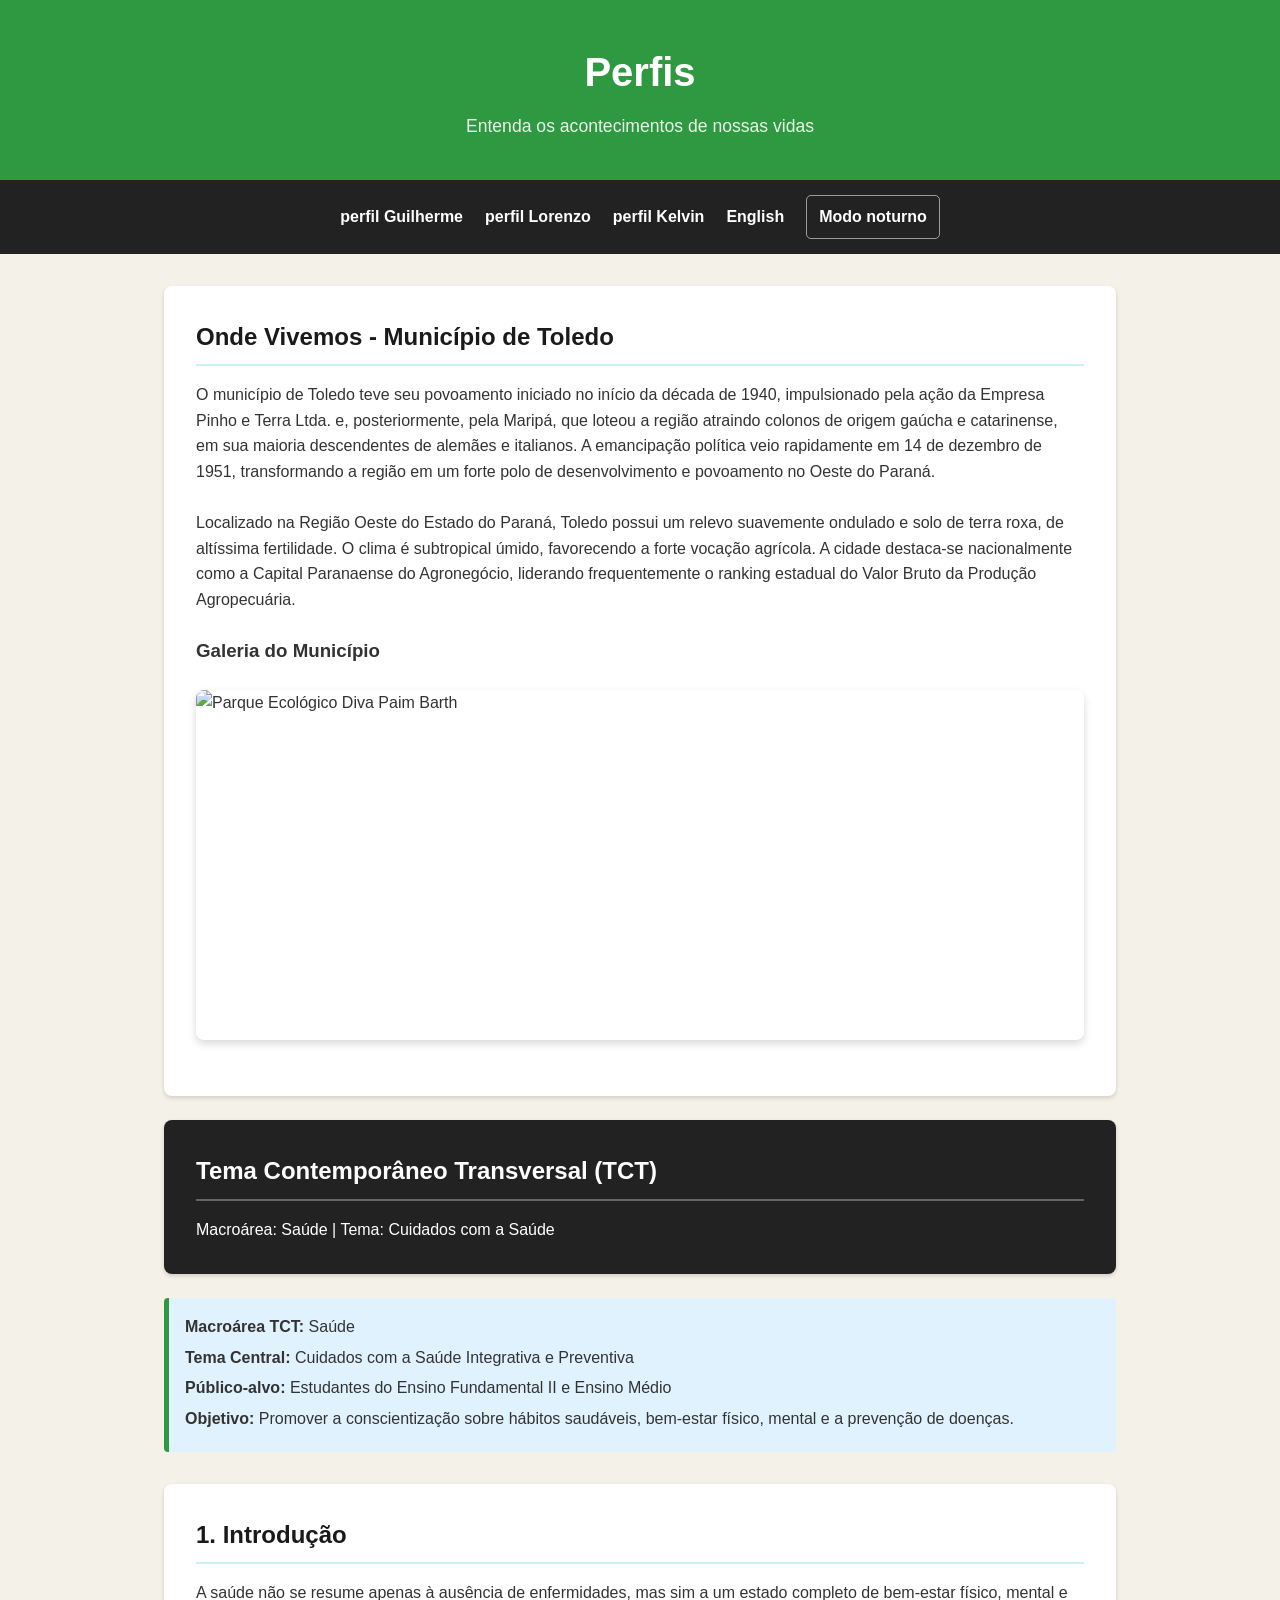
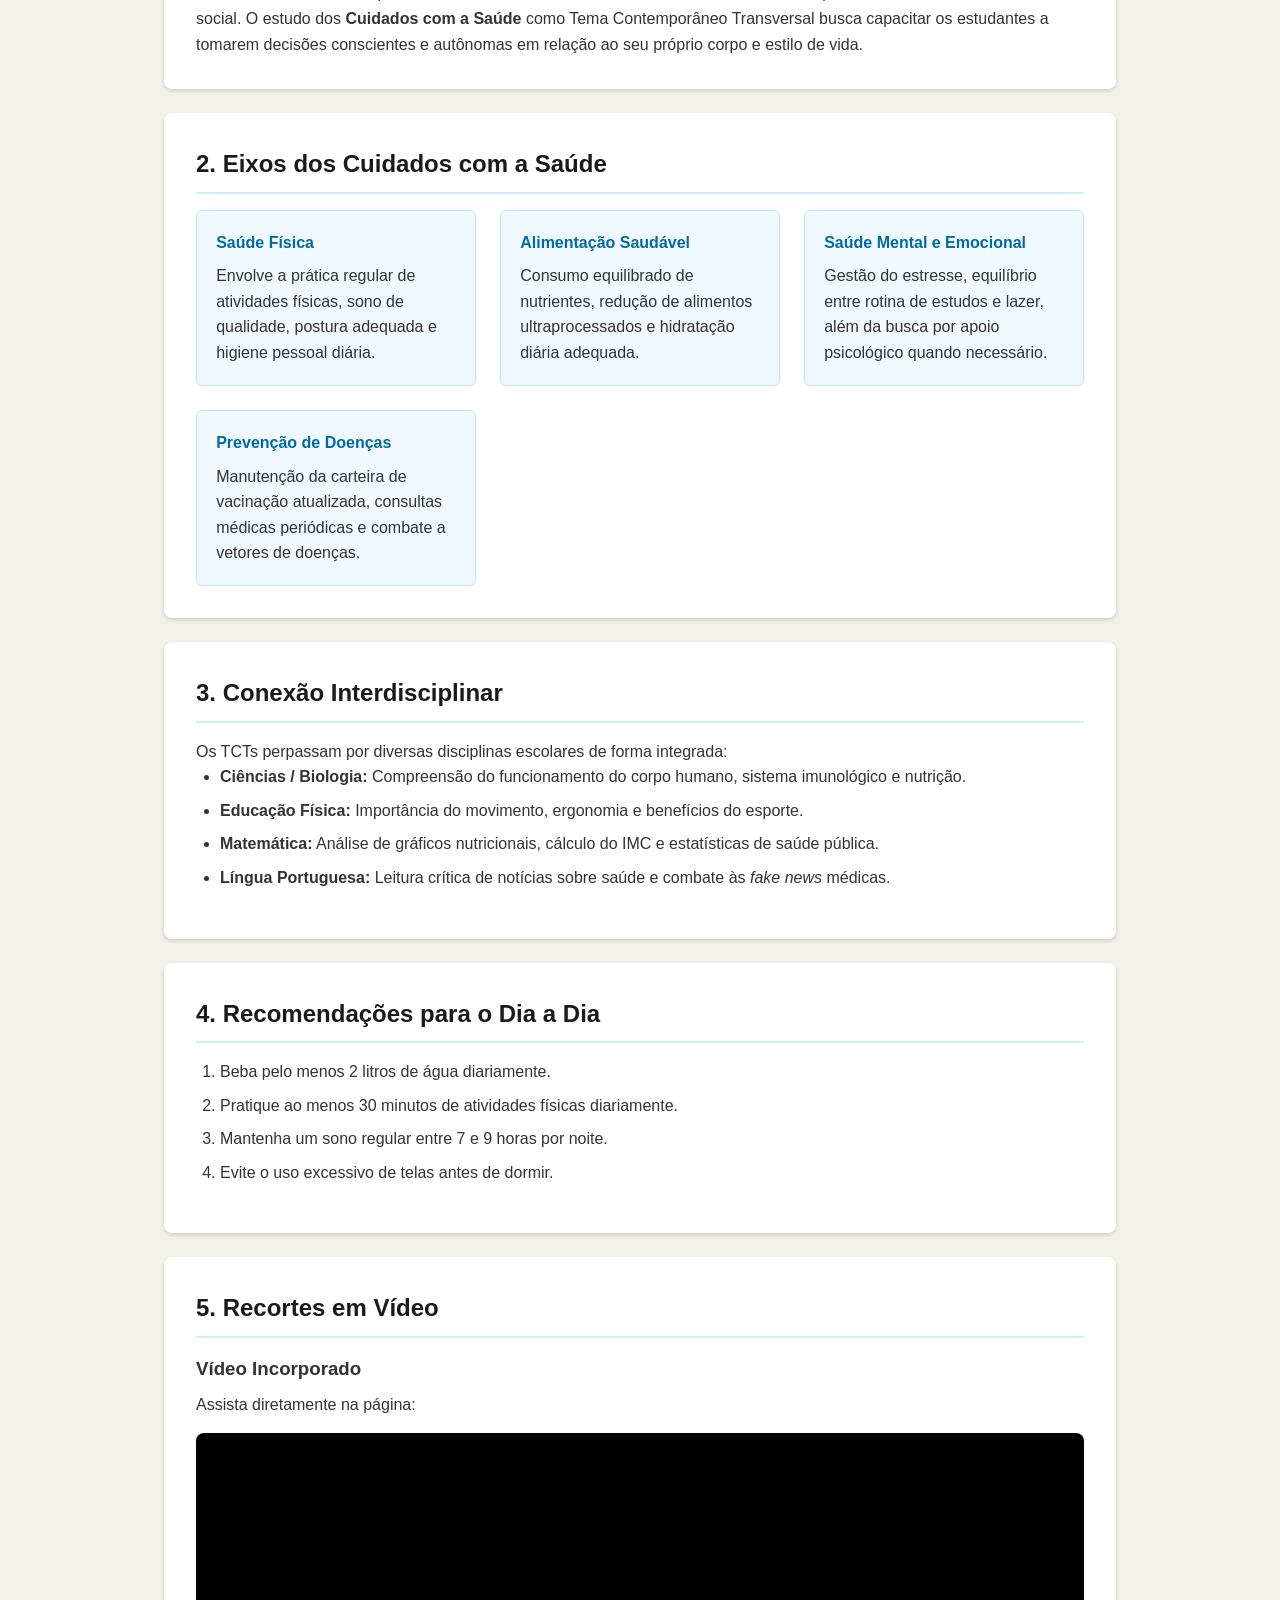
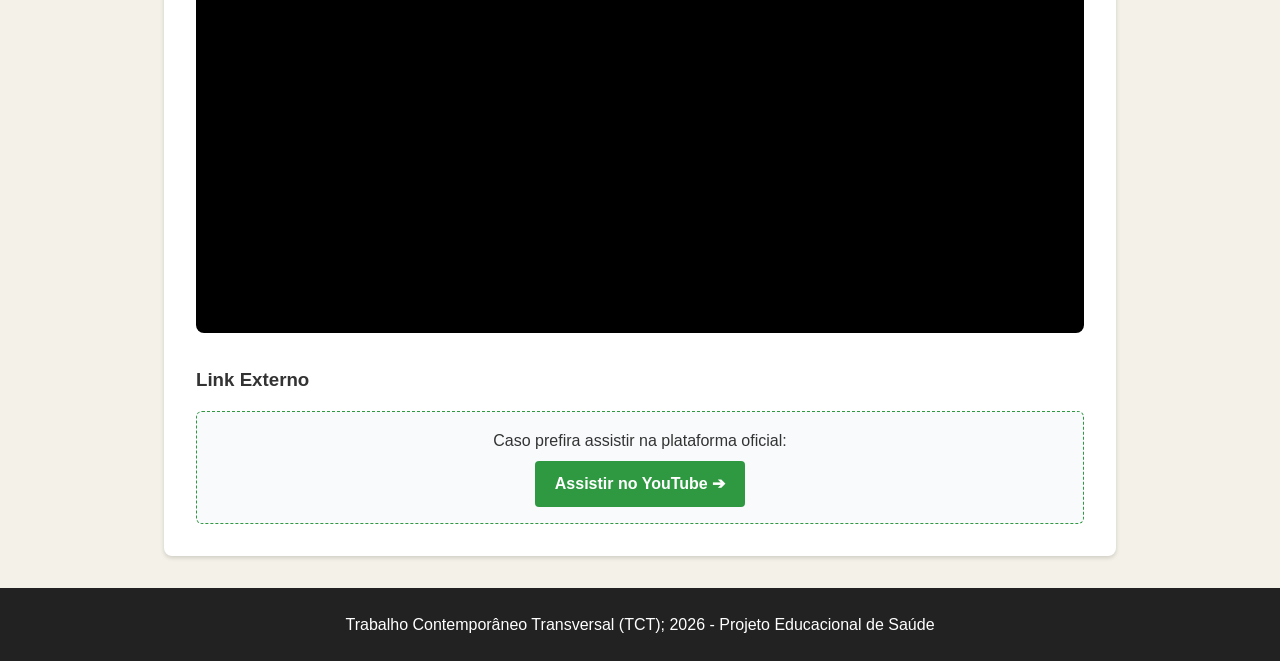
==== commit 10b802da: "Update index.html" ====
--- a/index.html
+++ b/index.html
@@ -1,223 +1,17 @@
+
 <!DOCTYPE html>
 <html lang="pt-br">
 <head>
     <meta charset="UTF-8">
     <meta name="viewport" content="width=device-width, initial-scale=1.0">
+    <meta name="color-scheme" content="light dark">
+
     <title>Nossa Página HTML - Perfis & Saúde</title>
-    
-    <style>
-        :root {
-            --primary-color: #2F9941;
-            --accent-color: #222222;
-            --bg-light: #f4f1e8;
-            --card-bg: #f0f9ff;
-            --card-border: #bae6fd;
-        }
-
-        * {
-            box-sizing: border-box;
-            margin: 0;
-            padding: 0;
-        }
-
-        body {
-            font-family: Arial, sans-serif;
-            line-height: 1.6;
-            background-color: var(--primary-color);
-            color: #333;
-        }
-
-        header {
-            background-color: var(--primary-color);
-            color: white;
-            text-align: center;
-            padding: 2.5rem 1rem;
-            box-shadow: 0 4px 6px rgba(0, 0, 0, 0.1);
-        }
-
-        header h1 {
-            font-size: 2.5rem;
-            margin-bottom: 0.5rem;
-        }
-
-        header p {
-            font-size: 1.1rem;
-            opacity: 0.9;
-        }
-
-        nav {
-            background-color: var(--accent-color);
-            padding: 15px;
-            text-align: center;
-        }
-
-        nav a {
-            color: white;
-            margin: 0 15px;
-            text-decoration: none;
-            font-weight: bold;
-            transition: color 0.3s;
-        }
-
-        nav a:hover {
-            color: #82ec97;
-        }
-
-        .container {
-            max-width: 1000px;
-            margin: 2rem auto;
-            padding: 0 1.5rem;
-        }
-
-        .meta-info {
-            background-color: #e0f2fe;
-            border-left: 5px solid var(--primary-color);
-            padding: 1rem;
-            border-radius: 4px;
-            margin-bottom: 2rem;
-        }
-
-        .meta-info p {
-            margin-bottom: 0.3rem;
-            font-weight: 500;
-        }
-
-        section {
-            background-color: white;
-            padding: 2rem;
-            margin-bottom: 1.5rem;
-            border-radius: 8px;
-            box-shadow: 0 2px 4px rgba(0, 0, 0, 0.1);
-        }
-
-        h2 {
-            border-bottom: 2px solid #caf0f8;
-            padding-bottom: 0.5rem;
-            margin-bottom: 1rem;
-            color: #1a1a1a;
-        }
-
-        h3 {
-            margin: 1rem 0 0.5rem;
-        }
-
-        ul, ol {
-            margin-left: 1.5rem;
-            margin-bottom: 1rem;
-        }
-
-        li {
-            margin-bottom: 0.5rem;
-        }
-
-        .grid-container {
-            display: grid;
-            grid-template-columns: repeat(auto-fit, minmax(220px, 1fr));
-            gap: 1.5rem;
-            margin-top: 1rem;
-        }
-
-        .card {
-            background-color: var(--card-bg);
-            border: 1px solid var(--card-border);
-            border-radius: 6px;
-            padding: 1.2rem;
-        }
-
-        .card h4 {
-            margin-bottom: 0.5rem;
-            color: #0369a1;
-        }
-
-     
-        .carousel-container {
-            position: relative;
-            max-width: 100%;
-            margin: 1.5rem 0;
-            overflow: hidden;
-            border-radius: 8px;
-            box-shadow: 0 4px 8px rgba(0,0,0,0.15);
-        }
-
-        .carousel-slides {
-            display: flex;
-            width: 300%; /* 100% para cada imagem */
-            animation: slide 12s infinite;
-        }
-
-        .carousel-slide {
-            width: 33.333%;
-            flex-shrink: 0;
-        }
-
-        .carousel-slide img {
-            width: 100%;
-            height: 350px;
-            object-fit: cover;
-            display: block;
-        }
-
-        @keyframes slide {
-            0%, 28% { transform: translateX(0%); }
-            33%, 61% { transform: translateX(-33.333%); }
-            66%, 94% { transform: translateX(-66.666%); }
-            100% { transform: translateX(0%); }
-        }
-
-     
-        .video-embed-container {
-            position: relative;
-            padding-bottom: 56.25%; 
-            height: 0;
-            overflow: hidden;
-            max-width: 100%;
-            background: #000;
-            border-radius: 8px;
-            margin: 1rem 0;
-        }
-
-        .video-embed-container iframe {
-            position: absolute;
-            top: 0;
-            left: 0;
-            width: 100%;
-            height: 100%;
-            border: 0;
-        }
-
-        .video-link-box {
-            background-color: #f8fafc;
-            border: 1px dashed var(--primary-color);
-            padding: 1rem;
-            border-radius: 6px;
-            text-align: center;
-            margin-top: 1rem;
-        }
-
-        .btn-video {
-            display: inline-block;
-            background-color: var(--primary-color);
-            color: white;
-            padding: 10px 20px;
-            text-decoration: none;
-            border-radius: 4px;
-            margin-top: 0.5rem;
-            font-weight: bold;
-        }
-
-        .btn-video:hover {
-            background-color: #247732;
-        }
-
-        footer {
-            text-align: center;
-            padding: 1.5rem;
-            background-color: var(--accent-color);
-            color: white;
-            margin-top: 2rem;
-        }
-    </style>
+
+  <link rel="stylesheet" href="Untitled-1.css">
+    <script src="Untitled-1.js" defer></script>
 </head>
+
 <body>
 
     <header>
@@ -226,99 +20,189 @@
     </header>
 
     <nav>
-        <a href="Guilherme-perfil.html">Perfil Guilherme</a>
-        <a href="Lorenzo-perfil.html">Perfil Lorenzo</a>
-        <a href="Kelvin-Perfil.html">Perfil Kelvin</a>
+           <a href="Guilherme-perfil.html">perfil Guilherme</a>
+        <a href="Lorenzo-perfil.html"> perfil Lorenzo</a>
+        <a href="Kelvin-Perfil.html"> perfil Kelvin</a>
+
+        
+        <a href="index_en-1.html">English</a>
+      
+
+        <button type="button" id="theme-toggle"
+                class="theme-toggle" aria-pressed="false">
+             Modo noturno
+        </button>
     </nav>
 
     <main class="container">
 
-       
         <section>
             <h2>Onde Vivemos - Município de Toledo</h2>
-            <p>
-                O município de Toledo teve seu povoamento iniciado no início da década de 1940, impulsionado pela ação da Empresa Pinho e Terra Ltda. e, posteriormente, pela Maripá, que loteou a região atraindo colonos de origem gaúcha e catarinense, em sua maioria descendentes de alemães e italianos. A emancipação política veio rapidamente em 14 de dezembro de 1951, transformando a região em um forte polo de desenvolvimento e povoamento no Oeste do Paraná.
-            </p>
+
+            <p>
+                O município de Toledo teve seu povoamento iniciado no início
+                da década de 1940, impulsionado pela ação da Empresa Pinho e
+                Terra Ltda. e, posteriormente, pela Maripá, que loteou a
+                região atraindo colonos de origem gaúcha e catarinense, em
+                sua maioria descendentes de alemães e italianos. A emancipação
+                política veio rapidamente em 14 de dezembro de 1951,
+                transformando a região em um forte polo de desenvolvimento
+                e povoamento no Oeste do Paraná.
+            </p>
+
             <br>
-            <p>
-                Localizado na Região Oeste do Estado do Paraná, Toledo possui um relevo suavemente ondulado e solo de terra roxa, de altíssima fertilidade. O clima é subtropical úmido, favorecendo a forte vocação agrícola. A cidade destaca-se nacionalmente como a Capital Paranaense do Agronegócio, liderando frequentemente o ranking estadual do Valor Bruto da Production Agropecuária.
-            </p>
-
-        
-            <h3 style="margin-top: 1.5rem;">Galeria do Município</h3>
+
+            <p>
+                Localizado na Região Oeste do Estado do Paraná, Toledo possui
+                um relevo suavemente ondulado e solo de terra roxa, de
+                altíssima fertilidade. O clima é subtropical úmido,
+                favorecendo a forte vocação agrícola. A cidade destaca-se
+                nacionalmente como a Capital Paranaense do Agronegócio,
+                liderando frequentemente o ranking estadual do Valor Bruto
+                da Produção Agropecuária.
+            </p>
+
+            <h3 class="gallery-heading">Galeria do Município</h3>
+
             <div class="carousel-container">
                 <div class="carousel-slides">
+
                     <div class="carousel-slide">
-                        
-                        <img src="imagems\lago-municipal-de-toledo.jpg" alt="Parque Ecológico Diva Paim Barth">
+                        <img src="lago-municipal-de-toledo.jpg"
+                             alt="Parque Ecológico Diva Paim Barth">
                     </div>
+
                     <div class="carousel-slide">
-                     
-                        <img src="imagems\toledo_igma.jpg" alt="Vista da Cidade de Toledo">
+                        <img src="imagems\toledo_igma.jpg"
+                             alt="Vista da Cidade de Toledo">
                     </div>
+
                     <div class="carousel-slide">
-                       
-                        <img src="imagems\porco-no-rolete-2.jpg" alt="Festa do Porco no Rolete">
+                        <img src="porco-no-rolete-2.jpg"
+                             alt="Festa do Porco no Rolete">
                     </div>
-                </div>
-            </div>
-        </section>
-
-       
-        <section style="background-color: black; color: white;">
-            <h2 style="color: white; border-bottom-color: rgba(255,255,255,0.3);">Tema Contemporâneo Transversal (TCT)</h2>
+
+                </div>
+            </div>
+        </section>
+
+        <section class="tct-banner">
+            <h2>Tema Contemporâneo Transversal (TCT)</h2>
             <p>Macroárea: Saúde | Tema: Cuidados com a Saúde</p>
         </section>
 
         <div class="meta-info">
             <p><strong>Macroárea TCT:</strong> Saúde</p>
-            <p><strong>Tema Central:</strong> Cuidados com a Saúde Integrativa e Preventiva</p>
-            <p><strong>Público-alvo:</strong> Estudantes do Ensino Fundamental II e Ensino Médio</p>
-            <p><strong>Objetivo:</strong> Promover a conscientização sobre hábitos saudáveis, bem-estar físico, mental e a prevenção de doenças.</p>
+
+            <p><strong>Tema Central:</strong>
+                Cuidados com a Saúde Integrativa e Preventiva
+            </p>
+
+            <p><strong>Público-alvo:</strong>
+                Estudantes do Ensino Fundamental II e Ensino Médio
+            </p>
+
+            <p><strong>Objetivo:</strong>
+                Promover a conscientização sobre hábitos saudáveis,
+                bem-estar físico, mental e a prevenção de doenças.
+            </p>
         </div>
 
         <section>
             <h2>1. Introdução</h2>
-            <p>
-                A saúde não se resume apenas à ausência de enfermidades, mas sim a um estado completo de bem-estar físico, mental e social. O estudo dos <strong>Cuidados com a Saúde</strong> como Tema Contemporâneo Transversal busca capacitar os estudantes a tomarem decisões conscientes e autônomas em relação ao seu próprio corpo e estilo de vida.
+
+            <p>
+                A saúde não se resume apenas à ausência de enfermidades,
+                mas sim a um estado completo de bem-estar físico, mental
+                e social. O estudo dos <strong>Cuidados com a Saúde</strong>
+                como Tema Contemporâneo Transversal busca capacitar os
+                estudantes a tomarem decisões conscientes e autônomas
+                em relação ao seu próprio corpo e estilo de vida.
             </p>
         </section>
 
         <section>
             <h2>2. Eixos dos Cuidados com a Saúde</h2>
+
             <div class="grid-container">
+
                 <div class="card">
                     <h4>Saúde Física</h4>
-                    <p>Envolve a prática regular de atividades físicas, sono de qualidade, postura adequada e higiene pessoal diária.</p>
-                </div>
+                    <p>
+                        Envolve a prática regular de atividades físicas,
+                        sono de qualidade, postura adequada e higiene
+                        pessoal diária.
+                    </p>
+                </div>
+
                 <div class="card">
                     <h4>Alimentação Saudável</h4>
-                    <p>Consumo equilibrado de nutrientes, redução de alimentos ultraprocessados e hidratação diária adequada.</p>
-                </div>
+                    <p>
+                        Consumo equilibrado de nutrientes, redução de
+                        alimentos ultraprocessados e hidratação diária
+                        adequada.
+                    </p>
+                </div>
+
                 <div class="card">
                     <h4>Saúde Mental e Emocional</h4>
-                    <p>Gestão do estresse, equilíbrio entre rotina de estudos e lazer, além da busca por apoio psicológico quando necessário.</p>
-                </div>
+                    <p>
+                        Gestão do estresse, equilíbrio entre rotina de
+                        estudos e lazer, além da busca por apoio
+                        psicológico quando necessário.
+                    </p>
+                </div>
+
                 <div class="card">
                     <h4>Prevenção de Doenças</h4>
-                    <p>Manutenção da carteira de vacinação atualizada, consultas médicas periódicas e combate a vetores de doenças.</p>
-                </div>
+                    <p>
+                        Manutenção da carteira de vacinação atualizada,
+                        consultas médicas periódicas e combate a vetores
+                        de doenças.
+                    </p>
+                </div>
+
             </div>
         </section>
 
         <section>
             <h2>3. Conexão Interdisciplinar</h2>
-            <p>Os TCTs perpassam por diversas disciplinas escolares de forma integrada:</p>
+
+            <p>
+                Os TCTs perpassam por diversas disciplinas escolares
+                de forma integrada:
+            </p>
+
             <ul>
-                <li><strong>Ciências / Biologia:</strong> Compreensão do funcionamento do corpo humano, sistema imunológico e nutrição.</li>
-                <li><strong>Educação Física:</strong> Importância do movimento, ergonomia e benefícios do esporte.</li>
-                <li><strong>Matemática:</strong> Análise de gráficos nutricionais, cálculo do IMC e estatísticas de saúde pública.</li>
-                <li><strong>Língua Portuguesa:</strong> Leitura crítica de notícias sobre saúde e combate às <em>fake news</em> médicas.</li>
+                <li>
+                    <strong>Ciências / Biologia:</strong>
+                    Compreensão do funcionamento do corpo humano,
+                    sistema imunológico e nutrição.
+                </li>
+
+                <li>
+                    <strong>Educação Física:</strong>
+                    Importância do movimento, ergonomia e benefícios
+                    do esporte.
+                </li>
+
+                <li>
+                    <strong>Matemática:</strong>
+                    Análise de gráficos nutricionais, cálculo do IMC
+                    e estatísticas de saúde pública.
+                </li>
+
+                <li>
+                    <strong>Língua Portuguesa:</strong>
+                    Leitura crítica de notícias sobre saúde e combate
+                    às <em>fake news</em> médicas.
+                </li>
             </ul>
         </section>
 
         <section>
             <h2>4. Recomendações para o Dia a Dia</h2>
+
             <ol>
                 <li>Beba pelo menos 2 litros de água diariamente.</li>
                 <li>Pratique ao menos 30 minutos de atividades físicas diariamente.</li>
@@ -327,32 +211,44 @@
             </ol>
         </section>
 
-      
         <section>
             <h2>5. Recortes em Vídeo</h2>
-            
-         
-         
-<h3>Vídeo Incorporado</h3>
-<p>Assista diretamente na página:</p>
-
- <iframe width="560" height="315" src="https://www.youtube.com/embed/9q7WaQqtWK4?si=n8SCV-DH2j62t7JK" title="YouTube video player" frameborder="0" allow="accelerometer; autoplay; clipboard-write; encrypted-media; gyroscope; picture-in-picture; web-share" referrerpolicy="strict-origin-when-cross-origin" allowfullscreen></iframe>
-
-
-
-<h3 style="margin-top: 2rem;">Link Externo</h3>
-<div class="video-link-box">
-    <p>Caso prefira assistir na plataforma oficial:</p>
-    <a href="https://www.youtube.com/watch?v=9q7WaQqtWK4" target="_blank" rel="noopener noreferrer" class="btn-video">
-        Assistir no YouTube ➔
-    </a>
-</div>
+
+            <h3>Vídeo Incorporado</h3>
+            <p>Assista diretamente na página:</p>
+
+            <div class="video-embed-container">
+                <iframe
+                    src="https://www.youtube.com/embed/9q7WaQqtWK4?si=n8SCV-DH2j62t7JK"
+                    title="Vídeo sobre cuidados com a saúde"
+                    allow="accelerometer; autoplay; clipboard-write;
+                    encrypted-media; gyroscope; picture-in-picture; web-share"
+                    referrerpolicy="strict-origin-when-cross-origin"
+                    allowfullscreen>
+                </iframe>
+            </div>
+
+            <h3 class="external-video-heading">Link Externo</h3>
+
+            <div class="video-link-box">
+                <p>Caso prefira assistir na plataforma oficial:</p>
+
+                <a href="https://www.youtube.com/watch?v=9q7WaQqtWK4"
+                   target="_blank"
+                   rel="noopener noreferrer"
+                   class="btn-video">
+                    Assistir no YouTube ➔
+                </a>
+            </div>
         </section>
 
     </main>
 
     <footer>
-        <p>Trabalho Contemporâneo Transversal (TCT); 2026 - Projeto Educacional de Saúde</p>
+        <p>
+            Trabalho Contemporâneo Transversal (TCT);
+            2026 - Projeto Educacional de Saúde
+        </p>
     </footer>
 
 </body>
--- a/Untitled-1.css
+++ b/Untitled-1.css
@@ -0,0 +1,388 @@
+
+
+:root {
+    color-scheme: light;
+
+    --primary-color: #2F9941;
+    --accent-color: #222222;
+
+    --bg-page: #f4f1e8;
+    --surface: #ffffff;
+    --text-color: #333333;
+    --heading-color: #1a1a1a;
+
+    --card-bg: #f0f9ff;
+    --card-border: #bae6fd;
+    --card-heading: #0369a1;
+
+    --meta-bg: #e0f2fe;
+    --section-border: #caf0f8;
+    --video-box-bg: #f8fafc;
+
+    --muted-border: rgba(0, 0, 0, 0.15);
+    --link-hover: #82ec97;
+    --button-hover: #247732;
+}
+
+
+
+
+:root[data-theme="dark"] {
+    color-scheme: dark;
+
+    --primary-color: #173d25;
+    --accent-color: #101713;
+
+    --bg-page: #121a15;
+    --surface: #1d2921;
+    --text-color: #e6eee8;
+    --heading-color: #f4faf5;
+
+    --card-bg: #24372d;
+    --card-border: #426b55;
+    --card-heading: #a7d9f5;
+
+    --meta-bg: #263b31;
+    --section-border: #496455;
+    --video-box-bg: #202d25;
+
+    --muted-border: rgba(255, 255, 255, 0.16);
+    --link-hover: #b4f5c2;
+    --button-hover: #326b40;
+}
+
+
+
+
+* {
+    box-sizing: border-box;
+    margin: 0;
+    padding: 0;
+}
+
+body {
+    font-family: Arial, sans-serif;
+    line-height: 1.6;
+    background-color: var(--bg-page);
+    color: var(--text-color);
+
+    transition:
+        background-color 0.25s ease,
+        color 0.25s ease;
+}
+
+
+
+header {
+    background-color: var(--primary-color);
+    color: white;
+    text-align: center;
+    padding: 2.5rem 1rem;
+    box-shadow: 0 4px 6px var(--muted-border);
+}
+
+header h1 {
+    font-size: 2.5rem;
+    margin-bottom: 0.5rem;
+}
+
+header p {
+    font-size: 1.1rem;
+    opacity: 0.9;
+}
+
+
+
+
+nav {
+    background-color: var(--accent-color);
+    padding: 15px;
+    text-align: center;
+
+    display: flex;
+    align-items: center;
+    justify-content: center;
+    flex-wrap: wrap;
+    gap: 12px 22px;
+}
+
+nav a {
+    color: white;
+    text-decoration: none;
+    font-weight: bold;
+    transition: color 0.3s;
+}
+
+nav a:hover {
+    color: var(--link-hover);
+}
+
+
+
+
+.theme-toggle {
+    border: 1px solid rgba(255,255,255,0.55);
+    border-radius: 5px;
+    padding: 8px 12px;
+
+    background: transparent;
+    color: white;
+
+    font: inherit;
+    font-weight: bold;
+
+    cursor: pointer;
+}
+
+.theme-toggle:hover {
+    background: rgba(255,255,255,0.12);
+}
+
+
+
+
+.container {
+    max-width: 1000px;
+    margin: 2rem auto;
+    padding: 0 1.5rem;
+}
+
+section {
+    background-color: var(--surface);
+    color: var(--text-color);
+
+    padding: 2rem;
+    margin-bottom: 1.5rem;
+
+    border-radius: 8px;
+    box-shadow: 0 2px 4px var(--muted-border);
+}
+
+
+
+h2 {
+    border-bottom: 2px solid var(--section-border);
+    padding-bottom: 0.5rem;
+    margin-bottom: 1rem;
+    color: var(--heading-color);
+}
+
+h3 {
+    margin: 1rem 0 0.5rem;
+}
+
+ul, ol {
+    margin-left: 1.5rem;
+    margin-bottom: 1rem;
+}
+
+li {
+    margin-bottom: 0.5rem;
+}
+
+
+
+.meta-info {
+    background-color: var(--meta-bg);
+
+    border-left: 5px solid var(--primary-color);
+    padding: 1rem;
+
+    border-radius: 4px;
+    margin-bottom: 2rem;
+}
+
+.meta-info p {
+    margin-bottom: 0.3rem;
+    font-weight: 500;
+}
+
+
+
+.grid-container {
+    display: grid;
+
+    grid-template-columns:
+        repeat(auto-fit, minmax(220px, 1fr));
+
+    gap: 1.5rem;
+    margin-top: 1rem;
+}
+
+.card {
+    background-color: var(--card-bg);
+    border: 1px solid var(--card-border);
+
+    border-radius: 6px;
+    padding: 1.2rem;
+}
+
+.card h4 {
+    margin-bottom: 0.5rem;
+    color: var(--card-heading);
+}
+
+
+
+.carousel-container {
+    position: relative;
+    max-width: 100%;
+
+    margin: 1.5rem 0;
+    overflow: hidden;
+
+    border-radius: 8px;
+    box-shadow: 0 4px 8px var(--muted-border);
+}
+
+.carousel-slides {
+    display: flex;
+    width: 300%;
+
+    animation: slide 12s infinite;
+}
+
+.carousel-slide {
+    width: 33.333%;
+    flex-shrink: 0;
+}
+
+.carousel-slide img {
+    width: 100%;
+    height: 350px;
+
+    object-fit: cover;
+    display: block;
+}
+
+@keyframes slide {
+    0%, 28% {
+        transform: translateX(0%);
+    }
+
+    33%, 61% {
+        transform: translateX(-33.333%);
+    }
+
+    66%, 94% {
+        transform: translateX(-66.666%);
+    }
+
+    100% {
+        transform: translateX(0%);
+    }
+}
+
+
+
+.video-embed-container {
+    position: relative;
+
+    padding-bottom: 56.25%;
+    height: 0;
+
+    overflow: hidden;
+    max-width: 100%;
+
+    background: #000;
+    border-radius: 8px;
+
+    margin: 1rem 0;
+}
+
+.video-embed-container iframe {
+    position: absolute;
+
+    inset: 0;
+    width: 100%;
+    height: 100%;
+
+    border: 0;
+}
+
+
+
+
+.video-link-box {
+    background-color: var(--video-box-bg);
+
+    border: 1px dashed var(--primary-color);
+
+    padding: 1rem;
+    border-radius: 6px;
+
+    text-align: center;
+    margin-top: 1rem;
+}
+
+.btn-video {
+    display: inline-block;
+
+    background-color: var(--primary-color);
+    color: white;
+
+    padding: 10px 20px;
+
+    text-decoration: none;
+    border-radius: 4px;
+
+    margin-top: 0.5rem;
+    font-weight: bold;
+}
+
+.btn-video:hover {
+    background-color: var(--button-hover);
+}
+
+
+
+
+.tct-banner {
+    background-color: var(--accent-color);
+    color: white;
+}
+
+.tct-banner h2 {
+    color: white;
+    border-bottom-color: rgba(255,255,255,0.3);
+}
+
+.gallery-heading {
+    margin-top: 1.5rem;
+}
+
+.external-video-heading {
+    margin-top: 2rem;
+}
+
+
+
+
+footer {
+    text-align: center;
+
+    padding: 1.5rem;
+
+    background-color: var(--accent-color);
+    color: white;
+
+    margin-top: 2rem;
+}
+
+
+
+@media (max-width: 600px) {
+
+    header h1 {
+        font-size: 2rem;
+    }
+
+    section {
+        padding: 1.25rem;
+    }
+
+    .carousel-slide img {
+        height: 230px;
+    }
+
+}
